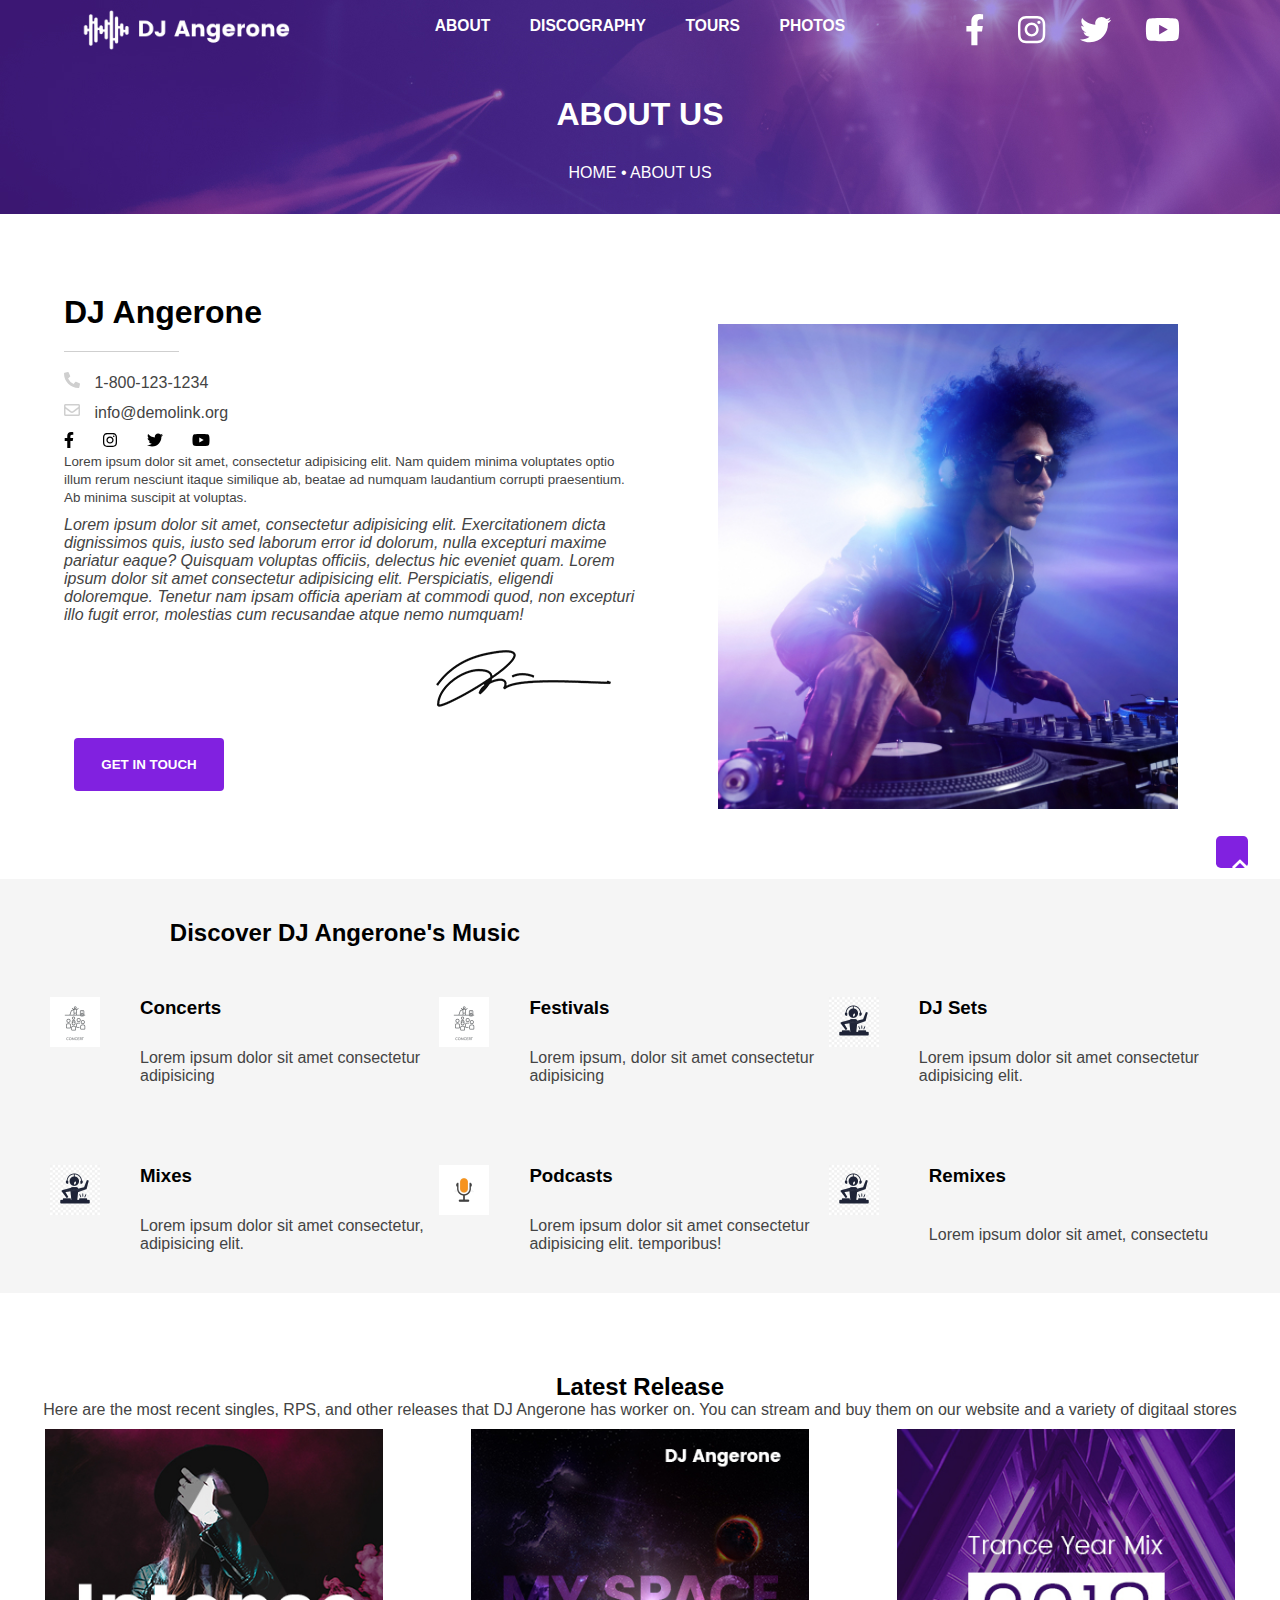
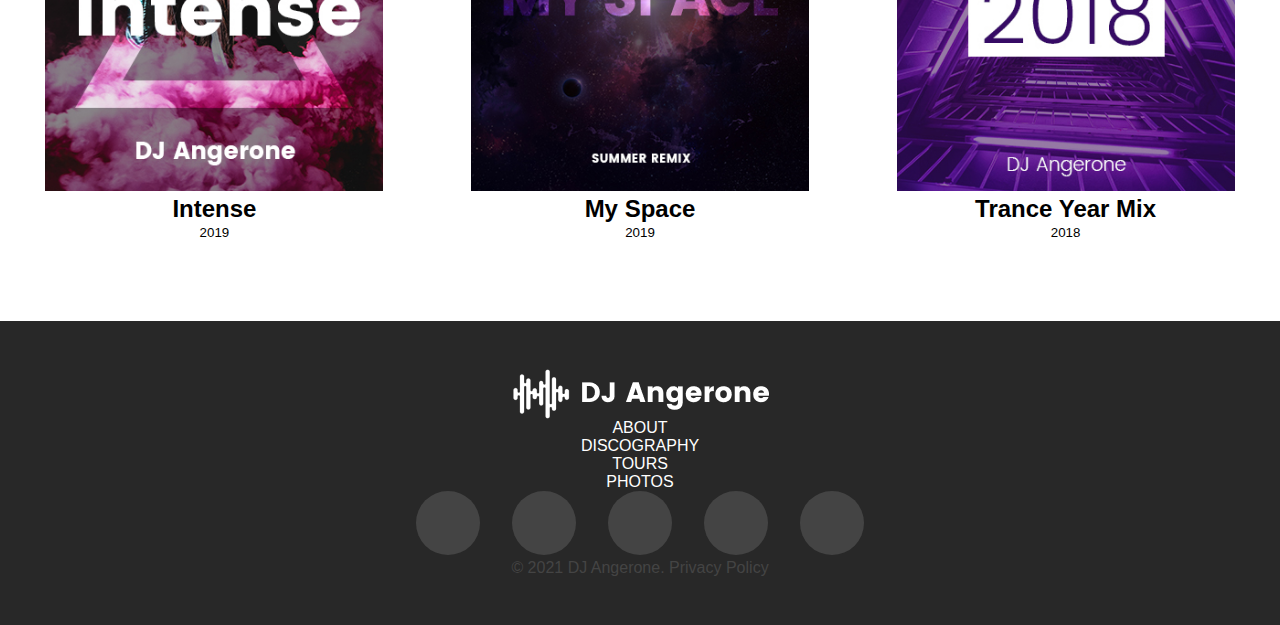
==== about.html @ 10277508 "Fixed positioning, removed comented codes, added Lorem" ====
<!DOCTYPE html>
<html lang="en">
<head>
    <meta charset="UTF-8">
    <meta http-equiv="X-UA-Compatible" content="IE=edge">
    <meta name="viewport" content="width=device-width, initial-scale=1.0">
    <link rel="stylesheet" href="style.css">
    <title>About Angerone</title>
</head>
<body>
    <header>
        <section class="header__menu">
            <nav class="header-nav" id="header-pages-wrap">
                <!-- Drawing of the menu button -->
                <a href="#header-pages-wrap" class="header__a--menu" id="header__a--pages-menu">
                    <svg version="1.1" xmlns="http://www.w3.org/2000/svg" xmlns:xlink="http://www.w3.org/1999/xlink" x="0px" y="0px" width="34px" height="27px" viewBox="0 0 34 27" enable-background="new 0 0 34 27" xml:space="preserve">
                    <rect fill="#FFFFFF" width="34" height="4"/>
                    <rect y="11" fill="#FFFFFF" width="34" height="4"/>
                    <rect y="23" fill="#FFFFFF" width="34" height="4"/>
                    </svg>
                </a>
                <!-- Close button -->
                <a href="#" class="header__a--menu" id="header__a--pages-close">×</a>

                <!-- Menu content -->
                <ul id="header__ul--pages">
                    <li>
                        <a href="./about.html">About</a>
                    </li>
                    <li>
                        <a href="#">Discography</a>
                    </li>
                    <li>
                        <a href="./tour-schedule.html">Tours</a>
                    </li>
                    <li>
                        <a href="./gallery.html">Photos</a>
                    </li>
                </ul>
            </nav>
            <a id="header-logo" href="./index.html"><img src="./images/logo.png" alt="Angerone Logo"></a>

            <section class="header-nav" id="header-social-wrap">
                <!-- Drawing of the menu button -->
                <a href="#header-social-wrap" class="header__a--menu" id="header__a--social-menu">
                    <svg aria-hidden="true" focusable="false" data-prefix="fas" data-icon="ellipsis-v" role="img" xmlns="http://www.w3.org/2000/svg" viewBox="0 0 192 512" class="header__sub-menu__logo-svg "><path fill="currentColor" d="M96 184c39.8 0 72 32.2 72 72s-32.2 72-72 72-72-32.2-72-72 32.2-72 72-72zM24 80c0 39.8 32.2 72 72 72s72-32.2 72-72S135.8 8 96 8 24 40.2 24 80zm0 352c0 39.8 32.2 72 72 72s72-32.2 72-72-32.2-72-72-72-72 32.2-72 72z" class=""></path></svg>
                </a>
                <!-- Close button -->
                <a href="#" class="header__a--menu" id="header__a--social-close">×</a>

                <ul id="header__ul--social">
                    <li>
                        <a target="_blank" href="https://www.facebook.com/"><svg aria-hidden="true" focusable="false" data-prefix="fab" data-icon="facebook-f" role="img" xmlns="http://www.w3.org/2000/svg" viewBox="0 0 320 512" class="header__sub-menu__logo-svg"><path fill="currentColor" d="M279.14 288l14.22-92.66h-88.91v-60.13c0-25.35 12.42-50.06 52.24-50.06h40.42V6.26S260.43 0 225.36 0c-73.22 0-121.08 44.38-121.08 124.72v70.62H22.89V288h81.39v224h100.17V288z"></path></svg></a>
                    </li>
                    <li>
                        <a target="_blank" href="https://www.instagram.com/"><svg aria-hidden="true" focusable="false" data-prefix="fab" data-icon="instagram" role="img" xmlns="http://www.w3.org/2000/svg" viewBox="0 0 448 512" class="header__sub-menu__logo-svg"><path fill="currentColor" d="M224.1 141c-63.6 0-114.9 51.3-114.9 114.9s51.3 114.9 114.9 114.9S339 319.5 339 255.9 287.7 141 224.1 141zm0 189.6c-41.1 0-74.7-33.5-74.7-74.7s33.5-74.7 74.7-74.7 74.7 33.5 74.7 74.7-33.6 74.7-74.7 74.7zm146.4-194.3c0 14.9-12 26.8-26.8 26.8-14.9 0-26.8-12-26.8-26.8s12-26.8 26.8-26.8 26.8 12 26.8 26.8zm76.1 27.2c-1.7-35.9-9.9-67.7-36.2-93.9-26.2-26.2-58-34.4-93.9-36.2-37-2.1-147.9-2.1-184.9 0-35.8 1.7-67.6 9.9-93.9 36.1s-34.4 58-36.2 93.9c-2.1 37-2.1 147.9 0 184.9 1.7 35.9 9.9 67.7 36.2 93.9s58 34.4 93.9 36.2c37 2.1 147.9 2.1 184.9 0 35.9-1.7 67.7-9.9 93.9-36.2 26.2-26.2 34.4-58 36.2-93.9 2.1-37 2.1-147.8 0-184.8zM398.8 388c-7.8 19.6-22.9 34.7-42.6 42.6-29.5 11.7-99.5 9-132.1 9s-102.7 2.6-132.1-9c-19.6-7.8-34.7-22.9-42.6-42.6-11.7-29.5-9-99.5-9-132.1s-2.6-102.7 9-132.1c7.8-19.6 22.9-34.7 42.6-42.6 29.5-11.7 99.5-9 132.1-9s102.7-2.6 132.1 9c19.6 7.8 34.7 22.9 42.6 42.6 11.7 29.5 9 99.5 9 132.1s2.7 102.7-9 132.1z"></path></svg></a>
                    </li>
                    <li>
                        <a target="_blank" href="https://twitter.com/"><svg aria-hidden="true" focusable="false" data-prefix="fab" data-icon="twitter" role="img" xmlns="http://www.w3.org/2000/svg" viewBox="0 0 512 512" class="header__sub-menu__logo-svg"><path fill="currentColor" d="M459.37 151.716c.325 4.548.325 9.097.325 13.645 0 138.72-105.583 298.558-298.558 298.558-59.452 0-114.68-17.219-161.137-47.106 8.447.974 16.568 1.299 25.34 1.299 49.055 0 94.213-16.568 130.274-44.832-46.132-.975-84.792-31.188-98.112-72.772 6.498.974 12.995 1.624 19.818 1.624 9.421 0 18.843-1.3 27.614-3.573-48.081-9.747-84.143-51.98-84.143-102.985v-1.299c13.969 7.797 30.214 12.67 47.431 13.319-28.264-18.843-46.781-51.005-46.781-87.391 0-19.492 5.197-37.36 14.294-52.954 51.655 63.675 129.3 105.258 216.365 109.807-1.624-7.797-2.599-15.918-2.599-24.04 0-57.828 46.782-104.934 104.934-104.934 30.213 0 57.502 12.67 76.67 33.137 23.715-4.548 46.456-13.32 66.599-25.34-7.798 24.366-24.366 44.833-46.132 57.827 21.117-2.273 41.584-8.122 60.426-16.243-14.292 20.791-32.161 39.308-52.628 54.253z"></path></svg></a>
                    </li>
                    <li>
                        <a target="_blank" href="https://www.youtube.com/"><svg aria-hidden="true" focusable="false" data-prefix="fab" data-icon="youtube" role="img" xmlns="http://www.w3.org/2000/svg" viewBox="0 0 576 512" class="header__sub-menu__logo-svg"><path fill="currentColor" d="M549.655 124.083c-6.281-23.65-24.787-42.276-48.284-48.597C458.781 64 288 64 288 64S117.22 64 74.629 75.486c-23.497 6.322-42.003 24.947-48.284 48.597-11.412 42.867-11.412 132.305-11.412 132.305s0 89.438 11.412 132.305c6.281 23.65 24.787 41.5 48.284 47.821C117.22 448 288 448 288 448s170.78 0 213.371-11.486c23.497-6.321 42.003-24.171 48.284-47.821 11.412-42.867 11.412-132.305 11.412-132.305s0-89.438-11.412-132.305zm-317.51 213.508V175.185l142.739 81.205-142.739 81.201z"></path></svg></a>
                    </li>
                </ul>
            </section>
        </section>
        <section class="header__title">
            <h1>About us</h1>
            <p>Home • About us</p>
        </section>
    </header>
    <main class="about about--style">
        <section class="about__section about__section--links">
            <article class="about__article">
                <div class="about-links-left">
                    <h1>DJ Angerone</h1>
                    <hr class="about__hr">
                    <p class="about__p">
                        <svg aria-hidden="true" focusable="false" data-prefix="fas" data-icon="phone-alt" role="img" xmlns="http://www.w3.org/2000/svg" viewBox="0 0 512 512" class="about__svg--logo about__svg--logo--grey svg-inline--fa fa-phone-alt fa-w-16 fa-7x"><path fill="currentColor" d="M497.39 361.8l-112-48a24 24 0 0 0-28 6.9l-49.6 60.6A370.66 370.66 0 0 1 130.6 204.11l60.6-49.6a23.94 23.94 0 0 0 6.9-28l-48-112A24.16 24.16 0 0 0 122.6.61l-104 24A24 24 0 0 0 0 48c0 256.5 207.9 464 464 464a24 24 0 0 0 23.4-18.6l24-104a24.29 24.29 0 0 0-14.01-27.6z" class=""></path>
                        </svg> 
                        1-800-123-1234</p>
                    <p class="about__p">
                        <svg aria-hidden="true" focusable="false" data-prefix="far" data-icon="envelope" role="img" xmlns="http://www.w3.org/2000/svg" viewBox="0 0 512 512" class="about__svg--logo about__svg--logo--grey svg-inline--fa fa-envelope fa-w-16 fa-7x"><path fill="currentColor" d="M464 64H48C21.49 64 0 85.49 0 112v288c0 26.51 21.49 48 48 48h416c26.51 0 48-21.49 48-48V112c0-26.51-21.49-48-48-48zm0 48v40.805c-22.422 18.259-58.168 46.651-134.587 106.49-16.841 13.247-50.201 45.072-73.413 44.701-23.208.375-56.579-31.459-73.413-44.701C106.18 199.465 70.425 171.067 48 152.805V112h416zM48 400V214.398c22.914 18.251 55.409 43.862 104.938 82.646 21.857 17.205 60.134 55.186 103.062 54.955 42.717.231 80.509-37.199 103.053-54.947 49.528-38.783 82.032-64.401 104.947-82.653V400H48z" class=""></path>
                        </svg>
                        info@demolink.org</p>
                    <a target="_blank" href="https://www.facebook.com/"><svg aria-hidden="true" focusable="false" data-prefix="fab" data-icon="facebook-f" role="img" xmlns="http://www.w3.org/2000/svg" viewBox="0 0 320 512" class="about__svg--logo about__svg--logo--black"><path fill="currentColor" d="M279.14 288l14.22-92.66h-88.91v-60.13c0-25.35 12.42-50.06 52.24-50.06h40.42V6.26S260.43 0 225.36 0c-73.22 0-121.08 44.38-121.08 124.72v70.62H22.89V288h81.39v224h100.17V288z"></path></svg></a>
                    <a target="_blank" href="https://www.instagram.com/"><svg aria-hidden="true" focusable="false" data-prefix="fab" data-icon="instagram" role="img" xmlns="http://www.w3.org/2000/svg" viewBox="0 0 448 512" class="about__svg--logo about__svg--logo--black"><path fill="currentColor" d="M224.1 141c-63.6 0-114.9 51.3-114.9 114.9s51.3 114.9 114.9 114.9S339 319.5 339 255.9 287.7 141 224.1 141zm0 189.6c-41.1 0-74.7-33.5-74.7-74.7s33.5-74.7 74.7-74.7 74.7 33.5 74.7 74.7-33.6 74.7-74.7 74.7zm146.4-194.3c0 14.9-12 26.8-26.8 26.8-14.9 0-26.8-12-26.8-26.8s12-26.8 26.8-26.8 26.8 12 26.8 26.8zm76.1 27.2c-1.7-35.9-9.9-67.7-36.2-93.9-26.2-26.2-58-34.4-93.9-36.2-37-2.1-147.9-2.1-184.9 0-35.8 1.7-67.6 9.9-93.9 36.1s-34.4 58-36.2 93.9c-2.1 37-2.1 147.9 0 184.9 1.7 35.9 9.9 67.7 36.2 93.9s58 34.4 93.9 36.2c37 2.1 147.9 2.1 184.9 0 35.9-1.7 67.7-9.9 93.9-36.2 26.2-26.2 34.4-58 36.2-93.9 2.1-37 2.1-147.8 0-184.8zM398.8 388c-7.8 19.6-22.9 34.7-42.6 42.6-29.5 11.7-99.5 9-132.1 9s-102.7 2.6-132.1-9c-19.6-7.8-34.7-22.9-42.6-42.6-11.7-29.5-9-99.5-9-132.1s-2.6-102.7 9-132.1c7.8-19.6 22.9-34.7 42.6-42.6 29.5-11.7 99.5-9 132.1-9s102.7-2.6 132.1 9c19.6 7.8 34.7 22.9 42.6 42.6 11.7 29.5 9 99.5 9 132.1s2.7 102.7-9 132.1z"></path></svg></a>
                    <a target="_blank" href="https://twitter.com/"><svg aria-hidden="true" focusable="false" data-prefix="fab" data-icon="twitter" role="img" xmlns="http://www.w3.org/2000/svg" viewBox="0 0 512 512" class="about__svg--logo about__svg--logo--black"><path fill="currentColor" d="M459.37 151.716c.325 4.548.325 9.097.325 13.645 0 138.72-105.583 298.558-298.558 298.558-59.452 0-114.68-17.219-161.137-47.106 8.447.974 16.568 1.299 25.34 1.299 49.055 0 94.213-16.568 130.274-44.832-46.132-.975-84.792-31.188-98.112-72.772 6.498.974 12.995 1.624 19.818 1.624 9.421 0 18.843-1.3 27.614-3.573-48.081-9.747-84.143-51.98-84.143-102.985v-1.299c13.969 7.797 30.214 12.67 47.431 13.319-28.264-18.843-46.781-51.005-46.781-87.391 0-19.492 5.197-37.36 14.294-52.954 51.655 63.675 129.3 105.258 216.365 109.807-1.624-7.797-2.599-15.918-2.599-24.04 0-57.828 46.782-104.934 104.934-104.934 30.213 0 57.502 12.67 76.67 33.137 23.715-4.548 46.456-13.32 66.599-25.34-7.798 24.366-24.366 44.833-46.132 57.827 21.117-2.273 41.584-8.122 60.426-16.243-14.292 20.791-32.161 39.308-52.628 54.253z"></path></svg></a>
                    <a target="_blank" href="https://www.youtube.com/"><svg aria-hidden="true" focusable="false" data-prefix="fab" data-icon="youtube" role="img" xmlns="http://www.w3.org/2000/svg" viewBox="0 0 576 512" class="about__svg--logo about__svg--logo--black"><path fill="currentColor" d="M549.655 124.083c-6.281-23.65-24.787-42.276-48.284-48.597C458.781 64 288 64 288 64S117.22 64 74.629 75.486c-23.497 6.322-42.003 24.947-48.284 48.597-11.412 42.867-11.412 132.305-11.412 132.305s0 89.438 11.412 132.305c6.281 23.65 24.787 41.5 48.284 47.821C117.22 448 288 448 288 448s170.78 0 213.371-11.486c23.497-6.321 42.003-24.171 48.284-47.821 11.412-42.867 11.412-132.305 11.412-132.305s0-89.438-11.412-132.305zm-317.51 213.508V175.185l142.739 81.205-142.739 81.201z"></path></svg></a>
                    <br>
                    <p class="about__p"><small>Lorem ipsum dolor sit amet, consectetur adipisicing elit. Nam quidem minima voluptates optio illum rerum nesciunt itaque similique ab, beatae ad numquam laudantium corrupti praesentium. Ab minima suscipit at voluptas.</small></p>
                    
                    <p class="about__p"><i>Lorem ipsum dolor sit amet, consectetur adipisicing elit. Exercitationem dicta dignissimos quis, iusto sed laborum error id dolorum, nulla excepturi maxime pariatur eaque? Quisquam voluptas officiis, delectus hic eveniet quam. Lorem ipsum dolor sit amet consectetur adipisicing elit. Perspiciatis, eligendi doloremque. Tenetur nam ipsam officia aperiam at commodi quod, non excepturi illo fugit error, molestias cum recusandae atque nemo numquam!</i></p>
                    <img id="about-img-signature" src="./images/about-us-signature.png" alt="Signature">
                    <br>
                    <button class="about__button--contact">Get in touch</button>
                </div>
                <img id="about-img-angerone" src="./images/about-us-dj-img.jpg" alt="DJ Angerone">                
            </article>    
        </section>
        <section class="about__section about__section--music">
            <article class="about__article">
                <h1 class="about__h1">Discover DJ Angerone's Music</h1>
            </article>
            <article class="about__article about__article--music">
                <img class="about__img--music" src="./images/icone-concert.jpg" alt="">
                <h3>Concerts</h3>
                <p class="about__p">Lorem ipsum dolor sit amet consectetur adipisicing</p>
            </article>
            <article class="about__article about__article--music">
                <img class="about__img--music" src="./images/icone-concert.jpg" alt="">
                <h3>Festivals</h3>
                <p class="about__p">Lorem ipsum, dolor sit amet consectetur adipisicing</p>
            </article>
            <article class="about__article about__article--music">
                <img class="about__img--music" src="./images/icone-dj.jpg" alt="">
                <h3>DJ Sets</h3>
                <p class="about__p">Lorem ipsum dolor sit amet consectetur adipisicing elit. </p>
            </article>
            <article class="about__article about__article--music">
                <img class="about__img--music" src="./images/icone-dj.jpg" alt="">
                <h3>Mixes</h3>
                <p class="about__p">Lorem ipsum dolor sit amet consectetur, adipisicing elit. </p>
            </article>
            <article class="about__article about__article--music">
                <img class="about__img--music" src="./images/icone-podcast.jpg" alt="">
                <h3>Podcasts</h3>
                <p class="about__p">Lorem ipsum dolor sit amet consectetur adipisicing elit. temporibus!</p>
            </article>
            <article class="about__article about__article--music">
                <img class="about__img--music" src="./images/icone-dj.jpg" alt="">
                <h3>Remixes</h3>
                <p class="about__p">Lorem ipsum dolor sit amet, consectetu</p>
            </article>
        </section>
        <section class="about__section about__section--latest">
            <h1 class="about__h1 about__h1--latest">Latest Release</h1>
            <p class="about__p about__p--latest">
                Here are the most recent singles, RPS, and other releases that DJ Angerone has worker on.
                You can stream and buy them on our website and a variety of digitaal stores
            </p>
            <articles class="about__article--latest">
                <figure>
                    <img src="./images/dicography-album-cover-1.jpg" alt="">
                    <figcaption>
                        <h2>Intense</h2>
                        <small>2019</small>
                    </figcaption>
                </figure>
            </articles>
            <articles class="about__article--latest">
                <figure>
                    <img src="./images/dicography-album-cover-2.jpg" alt="">
                    <figcaption>
                        <h2>My Space</h2>
                        <small>2019</small>
                    </figcaption>
                </figure>
            </articles>
            <articles class="about__article--latest">
                <figure>
                    <img src="./images/dicography-album-cover-3.jpg" alt="">
                    <figcaption>
                        <h2>Trance Year Mix</h2>
                        <small>2018</small>
                    </figcaption>
                </figure>
            </articles>
        </section>
    </main>
    <footer>

        <!-- WEBSITE LOGO -->

        <img src="./images/logo.png" alt="Angerone Logo">

        <!-- PAGES LINKS         -->

        <nav>
            <ul class="linkpage">
                <li><a href="#">ABOUT</a></li>
                <li><a href="#">DISCOGRAPHY</a></li>
                <li><a href="#">TOURS</a></li>
                <li><a href="#">PHOTOS</a></li>
            </ul>
        </nav>

        <!-- SOCIAL MEDIAS LINKS         -->

        <ul class="linksocial">
            <li>
                <a target="_blank" href="https://www.facebook.com/"><svg aria-hidden="true" focusable="false" data-prefix="fab" data-icon="facebook-f" role="img" xmlns="http://www.w3.org/2000/svg" viewBox="0 0 320 512" class="socialfooter"><path fill="currentColor" d="M279.14 288l14.22-92.66h-88.91v-60.13c0-25.35 12.42-50.06 52.24-50.06h40.42V6.26S260.43 0 225.36 0c-73.22 0-121.08 44.38-121.08 124.72v70.62H22.89V288h81.39v224h100.17V288z" class=""></path></svg></a>
            </li>
            <li>
                <a target="_blank" href="https://www.instagram.com/"><svg aria-hidden="true" focusable="false" data-prefix="fab" data-icon="instagram" role="img" xmlns="http://www.w3.org/2000/svg" viewBox="0 0 448 512" class="socialfooter"><path fill="currentColor" d="M224.1 141c-63.6 0-114.9 51.3-114.9 114.9s51.3 114.9 114.9 114.9S339 319.5 339 255.9 287.7 141 224.1 141zm0 189.6c-41.1 0-74.7-33.5-74.7-74.7s33.5-74.7 74.7-74.7 74.7 33.5 74.7 74.7-33.6 74.7-74.7 74.7zm146.4-194.3c0 14.9-12 26.8-26.8 26.8-14.9 0-26.8-12-26.8-26.8s12-26.8 26.8-26.8 26.8 12 26.8 26.8zm76.1 27.2c-1.7-35.9-9.9-67.7-36.2-93.9-26.2-26.2-58-34.4-93.9-36.2-37-2.1-147.9-2.1-184.9 0-35.8 1.7-67.6 9.9-93.9 36.1s-34.4 58-36.2 93.9c-2.1 37-2.1 147.9 0 184.9 1.7 35.9 9.9 67.7 36.2 93.9s58 34.4 93.9 36.2c37 2.1 147.9 2.1 184.9 0 35.9-1.7 67.7-9.9 93.9-36.2 26.2-26.2 34.4-58 36.2-93.9 2.1-37 2.1-147.8 0-184.8zM398.8 388c-7.8 19.6-22.9 34.7-42.6 42.6-29.5 11.7-99.5 9-132.1 9s-102.7 2.6-132.1-9c-19.6-7.8-34.7-22.9-42.6-42.6-11.7-29.5-9-99.5-9-132.1s-2.6-102.7 9-132.1c7.8-19.6 22.9-34.7 42.6-42.6 29.5-11.7 99.5-9 132.1-9s102.7-2.6 132.1 9c19.6 7.8 34.7 22.9 42.6 42.6 11.7 29.5 9 99.5 9 132.1s2.7 102.7-9 132.1z" class=""></path></svg></a>
            </li>
            <li>
                <a target="_blank" href="https://twitter.com/"><svg aria-hidden="true" focusable="false" data-prefix="fab" data-icon="twitter" role="img" xmlns="http://www.w3.org/2000/svg" viewBox="0 0 512 512" class="socialfooter"><path fill="currentColor" d="M459.37 151.716c.325 4.548.325 9.097.325 13.645 0 138.72-105.583 298.558-298.558 298.558-59.452 0-114.68-17.219-161.137-47.106 8.447.974 16.568 1.299 25.34 1.299 49.055 0 94.213-16.568 130.274-44.832-46.132-.975-84.792-31.188-98.112-72.772 6.498.974 12.995 1.624 19.818 1.624 9.421 0 18.843-1.3 27.614-3.573-48.081-9.747-84.143-51.98-84.143-102.985v-1.299c13.969 7.797 30.214 12.67 47.431 13.319-28.264-18.843-46.781-51.005-46.781-87.391 0-19.492 5.197-37.36 14.294-52.954 51.655 63.675 129.3 105.258 216.365 109.807-1.624-7.797-2.599-15.918-2.599-24.04 0-57.828 46.782-104.934 104.934-104.934 30.213 0 57.502 12.67 76.67 33.137 23.715-4.548 46.456-13.32 66.599-25.34-7.798 24.366-24.366 44.833-46.132 57.827 21.117-2.273 41.584-8.122 60.426-16.243-14.292 20.791-32.161 39.308-52.628 54.253z" class=""></path></svg></a>
            </li>
            <li>
                <a target="_blank" href="https://www.youtube.com/"><svg aria-hidden="true" focusable="false" data-prefix="fab" data-icon="youtube" role="img" xmlns="http://www.w3.org/2000/svg" viewBox="0 0 576 512" class="socialfooter"><path fill="currentColor" d="M549.655 124.083c-6.281-23.65-24.787-42.276-48.284-48.597C458.781 64 288 64 288 64S117.22 64 74.629 75.486c-23.497 6.322-42.003 24.947-48.284 48.597-11.412 42.867-11.412 132.305-11.412 132.305s0 89.438 11.412 132.305c6.281 23.65 24.787 41.5 48.284 47.821C117.22 448 288 448 288 448s170.78 0 213.371-11.486c23.497-6.321 42.003-24.171 48.284-47.821 11.412-42.867 11.412-132.305 11.412-132.305s0-89.438-11.412-132.305zm-317.51 213.508V175.185l142.739 81.205-142.739 81.201z" class=""></path></svg></a>
            </li>
            <li>
                <a target="_blank" href="https://www.pinterest.com/"><svg aria-hidden="true" focusable="false" data-prefix="fab" data-icon="pinterest-p" role="img" xmlns="http://www.w3.org/2000/svg" viewBox="0 0 384 512" class="socialfooter"><path fill="currentColor" d="M204 6.5C101.4 6.5 0 74.9 0 185.6 0 256 39.6 296 63.6 296c9.9 0 15.6-27.6 15.6-35.4 0-9.3-23.7-29.1-23.7-67.8 0-80.4 61.2-137.4 140.4-137.4 68.1 0 118.5 38.7 118.5 109.8 0 53.1-21.3 152.7-90.3 152.7-24.9 0-46.2-18-46.2-43.8 0-37.8 26.4-74.4 26.4-113.4 0-66.2-93.9-54.2-93.9 25.8 0 16.8 2.1 35.4 9.6 50.7-13.8 59.4-42 147.9-42 209.1 0 18.9 2.7 37.5 4.5 56.4 3.4 3.8 1.7 3.4 6.9 1.5 50.4-69 48.6-82.5 71.4-172.8 12.3 23.4 44.1 36 69.3 36 106.2 0 153.9-103.5 153.9-196.8C384 71.3 298.2 6.5 204 6.5z" class=""></path></svg></a>
            </li>
        </ul>

        <!-- COPYRIGHT     -->

        <p>© 2021 DJ Angerone. Privacy Policy</p>

        <!-- BUTTON BACK-TO-TOP     -->

        <a href="#top" class="topbutton"><svg aria-hidden="true" focusable="false" data-prefix="fas" data-icon="chevron-up" role="img" xmlns="http://www.w3.org/2000/svg" viewBox="0 0 448 512" class="uparrow"><path fill="currentColor" d="M240.971 130.524l194.343 194.343c9.373 9.373 9.373 24.569 0 33.941l-22.667 22.667c-9.357 9.357-24.522 9.375-33.901.04L224 227.495 69.255 381.516c-9.379 9.335-24.544 9.317-33.901-.04l-22.667-22.667c-9.373-9.373-9.373-24.569 0-33.941L207.03 130.525c9.372-9.373 24.568-9.373 33.941-.001z" class=""></path></svg></a>

    </footer>
</body>
</html>
---- style.css ----
/* START - CSS common to the whole website */
/* ******************************* */

* {
    margin: 0;
    padding: 0;
    box-sizing:border-box;
}

body {
    font-family: 'Poppins', sans-serif;
}

main {
    display:flex;
    flex-direction:column;
    align-items:center;
}

section {
    width:100%;
}

.heading--grey {
    color: #282828;
}

.heading--white {
    color:white;
}

h1 {
    /* font-size: TO BE CHOSEN FROM POPPINS STYLES */
    /* font-family: TO BE CHOSEN FROM POPPINS STYLES */
}

h2 {
    /* font-size: TO BE CHOSEN FROM POPPINS STYLES */
    /* font-family: TO BE CHOSEN FROM POPPINS STYLES */
}
h3 {
    /* font-size: TO BE CHOSEN FROM POPPINS STYLES */
    /* font-family: TO BE CHOSEN FROM POPPINS STYLES */
}

p {
 color: #444444;
}

/* Buttons */
.button {
    font-weight:bold;
}

.button--purple {
    background-color: #8121e0;
    color:white;
    border:#8121e0 1px solid;
}

.button--white {
    background-color: white;
    color:black;
    border: black 1px solid;
}


/* ******************************* */
/* END - CSS common to the whole website */

/* Header style */
/* ************ */
/* NB : mobile first */
/* Image for all pages except index that have its dedicaced css file */
header {
    background-image: url("./images/banner-img.jpg");
    text-transform: uppercase;
}

header li {
    list-style: none;
}

header a, 
header h1,
header h2,
header h3,
header p {
    color: white;
}

header a {
    text-decoration: none;
}

/* .header__ stand for elements depending of header in this case, even if header is a tag instead of a class */
/* __menu is hamburger menu for mobile screen */
.header__menu {
    padding-left: 20px;
    padding-right: 20px;
    padding-top: 10px;
    padding-bottom: 10px;
    background-color: black;
    color: white;
    /* Positionings content with flex */
    display: flex;
    flex-direction: row;
    /* Allow elements to wrap, pushing logo and links menu to bottom of openned pages menu */
    flex-wrap: wrap;
}

/* Effects on all elements directly children of the class */
.header__menu>* {
    font-size: larger;
    font-weight: bolder;
}

/* Refer to hn and p showing as head of the pages, not litteral hn headings */
.header__title {
    height: 150px;
    text-align: center;
    /* Alignment */
    display: flex;
    flex-direction: column;
    justify-content: space-evenly;
}

/* Second hamburger menu */
.header__social-menu {
    /* Remove apparent background and border */
    background-color: transparent;
    border: none;
    /* Center vertically */
    align-self: center;
    /* margin-left auto will push this flexed element fully to the right */
    margin-left: auto;
    width: auto;
}

.header__sub-menu__logo-svg {
    /* svg size */    
    width: auto;
    height: 2em;
}

/* Angerone's logo */
#header-logo {
    display: inline-block;
}

#header-logo>img {
    max-height: 40px;
    /*min-width: 40px; */
    text-align: center;
    margin-right: 20px;
}


#header__a--pages-menu>img,
#header__a--social-menu>svg {
    max-height: 30px;
}

#header-logo, 
#header-pages-wrap,
#header-social-wrap {
    width: auto;
    /* Center vertically */
    align-self: center;  
}

/* Hamburger menu */
/* Source : https://codepen.io/benoitwimart/pen/ORPmrg/ */
    
/* ul with links */
#header__ul--pages, #header__ul--social {    
    /* Flex */
    display: flex;
    justify-content: space-evenly;
}

/* Shown and effective when screen is 1024px or below */
@media only screen and (max-width: 1024px) {
    #header__ul--pages {
        font-size: small;
    }

    #header-social-wrap {
        font-size: x-large;
    }


    /* Change #wrap bloc size and display when menu is not clicked*/
    #header-pages-wrap:not(:target)  {
        /*transform: translate3d(-335px, 0, 0);*/
        width: 50px; /* Restrict size so other elements come next to it */
        display: inline-block;
    }

    #header-social-wrap:not(:target) {
        margin-left: auto;
    }
    
    /* This bloc make content disapear when menu unclicked*/
    #header-pages-wrap:not(:target) #header__ul--pages,
    #header-social-wrap:not(:target) #header__ul--social {
        display: none;
    }

    /* Display pages menu when menu clicked */
    #header-pages-wrap:target {
        width: 100%;
        margin-top: 40px;
        /* Flex positioning content */
        display: flex;
        justify-content: space-around;
    }

    /* When clicked, lists take all width */
    #header-pages-wrap:target>#header__ul--pages {
        width: 100%;
    }
    /* Display links menu when clicked */
    #header-social-wrap:target {
        width: 100%;
        margin-top: 40px; 
        /* Flex positioning content */
        display: flex;
        justify-content: space-around;
    }
    
    #header-social-wrap:target>#header__ul--social {
        width: 100%;
    }
    
    /* Styling buttons */
    /* 
    #header__a--pages-menu,
    #header__a--pages-close,
    #header__a--social-menu,
    #header__a--social-close 
    */ 
    .header__a--menu {
        /* Flex */
        display: flex;
        flex-direction: column;
        justify-content: start;
    }
    
    /* Buttons display conditions */
    #header-pages-wrap:target #header__a--pages-menu,
    #header-social-wrap:target #header__a--social-menu,
    #header-pages-wrap:not(:target) #header__a--pages-close,
    #header-social-wrap:not(:target) #header__a--social-close {
        display: none;
    }
    
    #header-pages-wrap:target #header__a--pages-menu 
    #header-social-wrap:target #header__a--social-menu {
        display: none;
    }
}


/* Responsive header */
/* Desktop screen and above */
@media only screen and (min-width: 1025px) {
    .header__menu {
        font-size: small;
        justify-content: space-evenly;   
        flex-wrap: nowrap;  
        background-color: transparent;   
    }

    .header-nav {
        display: flex;
        width: auto;
    }

    /* Hidding hamburger's buttons */
    .header-nav, #header__a--social-menu {
       visibility: hidden;
    }

    /* Showing hamburger's menus as normal menus */
    #header__ul--pages, 
    #header__ul--social {
        visibility: visible;
        justify-content: space-around;
        width: auto;
    }


    #header__ul--pages {
        min-width: 450px;
    }

    #header__ul--social {
        min-width: 250px;
    }

    #header-logo {
        /* Changing order to get logo first */
        order: -1;
    } 

    /* #header__ul--pages {
        display: inline;
    } */
}

/* FOOTER */

footer {
    background-color: #282828;
    padding: 3em;
    justify-content: center;
    align-items: center;
    margin: 0;
    display: flex;
    flex-direction: column;
}


/* LINK TO THE PAGES */

a {
    color: white;
    text-decoration: none;
}

.linkpage {
    display: flex;
    flex-direction: column;
    align-items: center;
    list-style-type: none;
    align-content: space-between;
    /* margin: 2em; */
}


/* LINK TO SOCIAL MEDIAS */

.linksocial {
    list-style-type: none;
    display: flex;
    align-items: center;
}

.socialfooter {
    width: 1.5em;
    height: 1.5em;
    color: white;
    border-radius: 50%;
    background: #444444;
    padding: 2em;
    margin: 0 1em;
}


/* BACK-TO-TOP BUTTON */

.topbutton {
    border-radius: 15%;
    background: #8121e0;
    width: 1.5em;
    height: 1.5em;
    padding: 1em;
    /* margin: 0 auto; */
    text-align: center;
    line-height: 2em;
    position: fixed;
    bottom: 2em;
    right: 2em;
}

.uparrow {
    width: 1em;
}

html {
    scroll-behavior: smooth;
}


/* COPYRIGHT */

p {
    color: #444444;
}

/* Page about */
/* ********** */

/* Main container */
.about {
    background-color: white;
    width: 100%;
    padding-top: 40px;
    padding-bottom: 40px;
}

.about__p {
    margin-bottom: 10px;
    color: #444444;
}

.about__h1 {
    font-size: x-large;
    font-weight: bolder;
}

/* svg logos */
.about__svg--logo {
    height: 1em;
    width: auto;
    margin-right: 10px;
}

.about__svg--logo--black {
    color: black;
}

.about__svg--logo--grey {
    color: #cfcfcf;
}

.about__hr {
    border: none;
    border-top: 0.12em solid #cfcfcf;
    width: 20%;
    position: relative;
    margin: 20px;
    margin-left: 0;
}

/* Sections class */
.about__section {
    padding-top: 40px;
    margin-bottom: 40px;
    margin-left: auto;
    margin-right: auto;
}

.about__section--links {
    padding-left: 5%;
    padding-right: 5%;
}

.about__section--links a {
    margin-top: 10px;
    margin-right: 15px;
}

.about__section--music {
    background-color: #f5f5f5;
    text-align: center;
}

.about__section--music p {
    margin-left: 5%;
    margin-right: 5%;
}

.about__section--latest {
    text-align: center;
}

/* Articles */
.about__article {
    padding-right: 0;
    padding-left: 0;    
}

.about__article>* {
    margin-bottom: 10px;
}

.about__article--music {
    padding: 0;
    margin-top: 40px;
    margin-bottom: 40px;
}

/* button contact */
.about__button--contact {
    width: 150px;
    height: 4em;
    text-transform: uppercase;
    margin: 10px;
    border: none;
    border-radius: 4px;
    background-color: #8121e0;
    color: white;
    font-weight: bolder;
}

/* Images in music section */
.about__img--music {
    width: 50px;
    height: auto;
}

.about__article--latest img {
    width: 80%;
}

/* Responsive */
/* Tablet screen and below */
@media only screen and (min-width:1024px) {
    /* About links section */
    .about__article {
        display: grid;
        grid-template-columns: 50% 50%;
        grid-template-rows: auto;
        grid-template-areas: 
            "left img";
        column-gap: 20px;
        row-gap: 20px;
    }

    #about-links-left {
        grid-area: left;
    }

    #about-img-angerone {
        grid-area: img;
    }

    /* About music section */
    .about__section--music {
        display: flex;
        flex-wrap: wrap;
        padding-left: 50px;
        padding-right: 50px;
    }

    .about__article {
        /* Forcing article title taking a whole row */
        min-width: 100%;
    }

    .about__article--music {
        /* Positioning music articles by 3 columns, 2 rows */
        min-width: 33%;
        max-width: 33%;
        /* Content positioning */
        text-align: left;
        display: grid;
        grid-template-columns: auto auto;
        grid-template-rows: auto auto;
        grid-template-areas: 
            "img h3"
            "img p";
    }

    .about__article--music img {
        margin-right: 20px;
        grid-area: img;
    }

    .about__article--music h3 {
        grid-area: h3;
    }

    .about__article--music p {
        grid-area: p;
        margin: 0;
    }

    /* About latest section */
    .about__section--latest {
        display: flex;
        justify-content: space-evenly;
        flex-direction: row;
        flex-wrap: wrap;
    }

    .about__h1--latest, .about__p--latest {
        min-width: 80%;
    }

    .about__article--latest {
        display: inline-block;
    }

    .about__article--latest {
        width: 33%;
        height: auto;
    }

    .about__article--latest figure {
        height: 100%;
    }

    .about__article--latest img {
        width: 80%;
    }
}

/* Sections ids, unique elements */

/* Images */
/* img signature */
#about-img-signature {
    position: relative;
    left: 60%;
    margin: 10px;
}

/* Angerone's img */
#about-img-angerone {
    display: block;
    margin-top: 30px;
    margin-bottom: 30px;
    margin-left: auto;
    margin-right: auto;
    width: 80%;
    height: auto;
}

/* Page tour schedule */
/* **************** */

.tour__section {
    margin: 40px;
}

.tour__nav {
    background-color: black;
    height: 250px;
    display: flex;
    flex-direction: column;
    justify-content: space-evenly;
    border-radius: 15px 15px 0 0;
}

.tour__button--calendar {
    border:none;
    background-color: inherit;
    height: 3em;

    /* Text style */
    color: #444444;
    font-size: larger;
    font-weight: 1000;
    text-transform: uppercase;
}

.tour__button--calendar:hover {
    color: white;
    border-bottom: 4px solid #8121e0;
}

.tour__section--calendar {
    padding: 20px;
    display: grid;
    grid-template-columns: repeat(2, auto);
}

.tour__section--calendar a {
    color: black;
}

.tour__calendar__article *{
    margin: 10px;
}

.tour__calendar__article--row2 {
    grid-column: 2;
}


/* START HOMEPAGE STYLES */
/*************************/

/* MOBILE-FIRST DESIGNS (I.E. TABLET AND DESKTOP RESPONSIVENESS TO BE SPECIFIED FURTHER WITH @MEDIA QUERIES*/
.player {
    /* EXACT WIDTH AND PADDING TO BE MEASURED ON DESIGN SCREENSHOT */
    width:100%;
    padding:1em;
    display:flex;
    flex-direction: column;
    /* REMOVE BACKGROUND COLOR FOR FINAL VERSION !*/
    /*BACKGROUND COLOR SET TO RED WITH 50% TRANSPARENCY TO MAKE .player__heading and .player__song white texts visible in static position*/
    background-color: rgba(255, 0, 0, 0.5);
    position:relative;
    /* EXACT RELATIVE POSITION TO BE MEASURED ON DESIGN SCREENSHOT */
    bottom:5em;
}
.player__heading {
    color:white;
}
.player__song {
    color:rgba(255, 255, 255,0);

    -webkit-text-stroke: 0.5px white;
    /* workaround in case webkit won't work.
    text-shadow: -1px 0 white, 0 1px white, 1px 0 white, 0 -1px white;
    */
}

.countdown {
    /* EXACT WIDTH AND PADDING TO BE MEASURED ON DESIGN SCREENSHOT */
    width:90%;
    padding: 1.5em 1em;
    display:flex;
    flex-direction:column;
    align-items: center;
    justify-content: space-around;
    /* FIND BACKGROUND IMAGE AND INSERT URL
    background-image:url(images/)
    IN THE MEANTIME, BACKGROUND COLOR IS USED*/
    background-color:#282828;
    position:relative;
    /* EXACT RELATIVE POSITION TO BE MEASURED ON DESIGN SCREENSHOT */
    bottom:5em;
    border-radius:10px;
    text-align: center;
}

.countdown__timer {
    /* EXACT WIDTH AND PADDING TO BE MEASURED ON DESIGN SCREENSHOT */
    width:90%;
    padding:1em;
    display:grid;
    grid-template-columns: 1fr 1fr 1fr;
}

.countdown__button {
    /* EXACT WIDTH AND PADDING TO BE MEASURED ON DESIGN SCREENSHOT */
    width:100%;
    padding:2em;
    font-size:150%;
    border-radius:10px;
}

.countdown h1, .countdown p  {
    /* EXACT WIDTH AND PADDING TO BE MEASURED ON DESIGN SCREENSHOT */
    padding:0.5em;
    color:white;
}

.countdown h1 {
    font-size: 200%;
}

.homepage__articles {
    width:100%;
    display:flex;
    flex-direction: column;
    align-items:center;
    
}

.clearfix {
    overflow:auto;
}

.homeAbout {
    width:90%;
    display:flex;
    flex-direction:column;
    align-items:center;
}

.homeAbout__image {
    margin: 0 0 1em 0;
    border-radius:10px;
}


.homeDisco {
    width:100%;
    padding:5em;
    background-image:url(images/homepage-latest-releases-background.jpg);
    background-repeat: none;
    display:flex;
    flex-direction: column;
    align-items: center;
}

.homeDisco__description {
    width:100%;
    padding:2em;
    color:white;
    font-size:150%;
    text-align:center;
}

.homeDisco__button {
    /* EXACT WIDTH AND PADDING TO BE MEASURED ON DESIGN SCREENSHOT */
    width:100%;
    padding:2em;
    font-size:150%;
    border-radius:10px;
}

/* RESPONSIVENESS TO TABLET WIDTH (480px < Width) */
@media only screen and (min-width:481px) {

    .homeAbout {
        width:80%;
        display:flex;
        flex-direction: row;
    }

    .homeAbout__image {
        margin: 0 1em 1em 0;
    }
}

/* RESPONSIVENESS TO DESKTOP WIDTH (769px < Width) */
@media only screen and (min-width:769px) {
    .player {
    /* EXACT WIDTH TO BE MEASURED ON DESIGN SCREENSHOT */
        width:80%;
    }

    .countdown {
        padding:2em;
        width:80%;
        display:grid;
        grid-template-columns: 1fr 2fr 1fr;
        /* EXACT RELATIVE POSITION TO BE MEASURED ON DESIGN SCREENSHOT */
        bottom:5em;
    }

    .homeAbout {
        width:80%;
        display:flex;
        flex-direction: row;
    }

    .homeAbout__image {
        margin: 0 1em 1em 0;
    }

}

/* END HOMEPAGE STYLES */
/*************************/
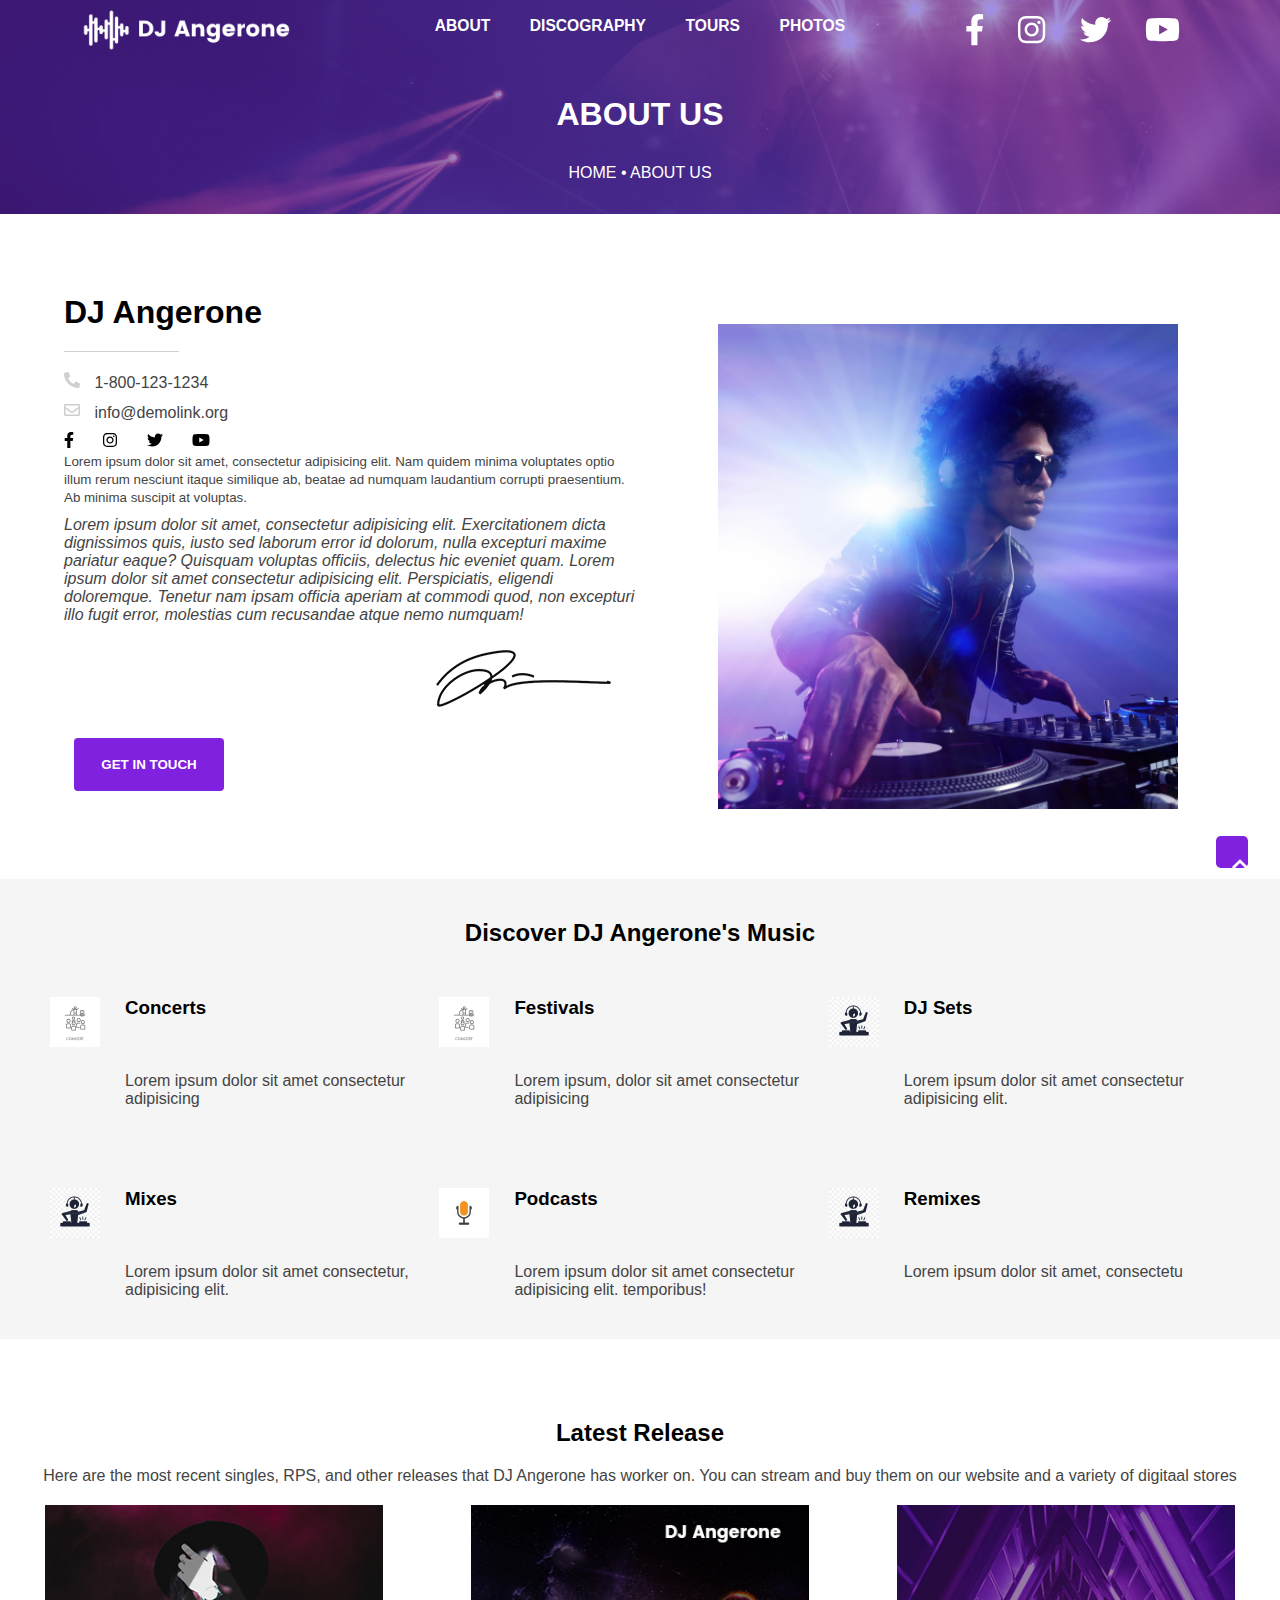
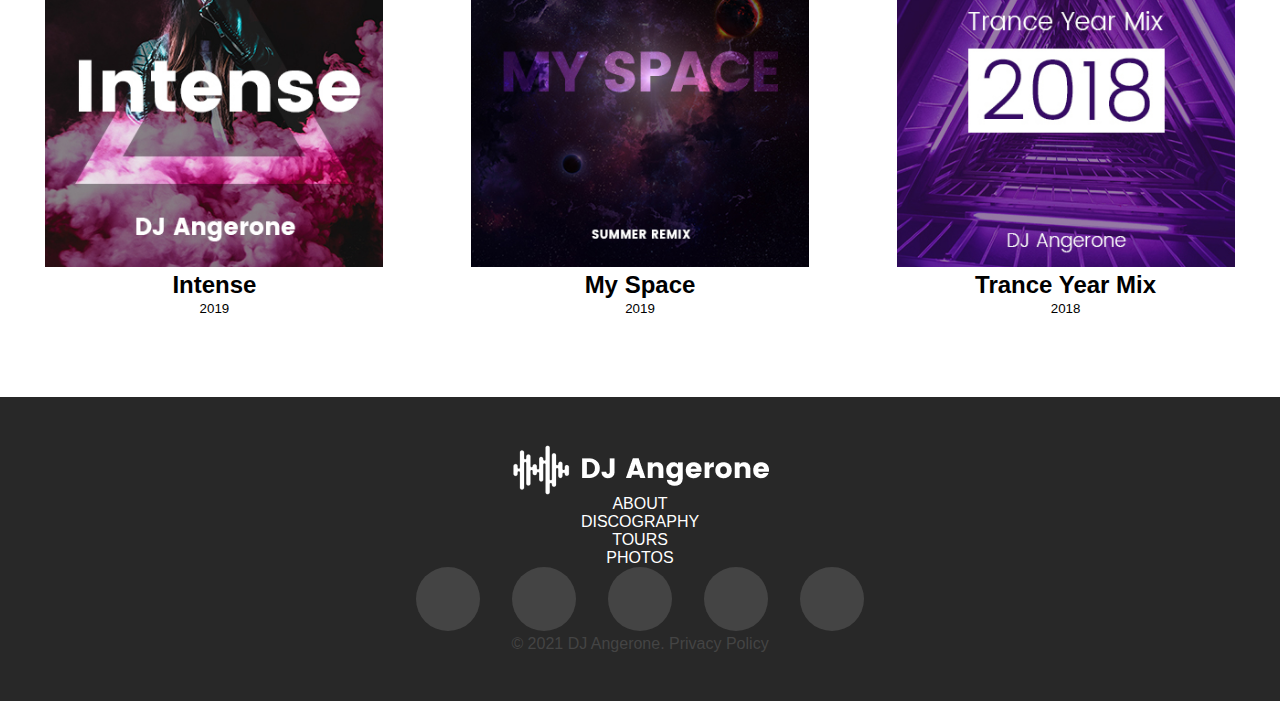
==== commit 0f3454e3: "Updated music section positioning, reorganised code" ====
--- a/about.html
+++ b/about.html
@@ -71,7 +71,7 @@
     </header>
     <main class="about about--style">
         <section class="about__section about__section--links">
-            <article class="about__article">
+            <article class="about__article about__article--links">
                 <div class="about-links-left">
                     <h1>DJ Angerone</h1>
                     <hr class="about__hr">
--- a/style.css
+++ b/style.css
@@ -505,99 +505,6 @@
     width: 80%;
 }
 
-/* Responsive */
-/* Tablet screen and below */
-@media only screen and (min-width:1024px) {
-    /* About links section */
-    .about__article {
-        display: grid;
-        grid-template-columns: 50% 50%;
-        grid-template-rows: auto;
-        grid-template-areas: 
-            "left img";
-        column-gap: 20px;
-        row-gap: 20px;
-    }
-
-    #about-links-left {
-        grid-area: left;
-    }
-
-    #about-img-angerone {
-        grid-area: img;
-    }
-
-    /* About music section */
-    .about__section--music {
-        display: flex;
-        flex-wrap: wrap;
-        padding-left: 50px;
-        padding-right: 50px;
-    }
-
-    .about__article {
-        /* Forcing article title taking a whole row */
-        min-width: 100%;
-    }
-
-    .about__article--music {
-        /* Positioning music articles by 3 columns, 2 rows */
-        min-width: 33%;
-        max-width: 33%;
-        /* Content positioning */
-        text-align: left;
-        display: grid;
-        grid-template-columns: auto auto;
-        grid-template-rows: auto auto;
-        grid-template-areas: 
-            "img h3"
-            "img p";
-    }
-
-    .about__article--music img {
-        margin-right: 20px;
-        grid-area: img;
-    }
-
-    .about__article--music h3 {
-        grid-area: h3;
-    }
-
-    .about__article--music p {
-        grid-area: p;
-        margin: 0;
-    }
-
-    /* About latest section */
-    .about__section--latest {
-        display: flex;
-        justify-content: space-evenly;
-        flex-direction: row;
-        flex-wrap: wrap;
-    }
-
-    .about__h1--latest, .about__p--latest {
-        min-width: 80%;
-    }
-
-    .about__article--latest {
-        display: inline-block;
-    }
-
-    .about__article--latest {
-        width: 33%;
-        height: auto;
-    }
-
-    .about__article--latest figure {
-        height: 100%;
-    }
-
-    .about__article--latest img {
-        width: 80%;
-    }
-}
-
 /* Sections ids, unique elements */
 
 /* Images */
@@ -617,6 +524,101 @@
     margin-right: auto;
     width: 80%;
     height: auto;
+}
+
+/* Responsive */
+/* Tablet screen and below */
+@media only screen and (min-width:1024px) {
+
+    #about-links-left {
+        grid-area: left;
+    }
+
+    #about-img-angerone {
+        grid-area: img;
+    }
+
+    /* About articles */
+    .about__article {
+        /* Forcing article title taking a whole row */
+        min-width: 100%;
+    }
+
+    .about__article--links {
+        display: grid;
+        grid-template-columns: 50% 50%;
+        grid-template-rows: auto;
+        grid-template-areas: 
+            "left img";
+        column-gap: 20px;
+        row-gap: 20px;
+    }
+
+    .about__article--music {
+        /* Positioning music articles by 3 columns, 2 rows */
+        min-width: 33%;
+        max-width: 33%;
+        /* Content positioning */
+        text-align: left;
+        display: grid;
+        grid-template-columns: 75px auto;
+        grid-template-rows: 75px auto;
+        grid-template-areas: 
+            "img h3"
+            "img p";
+    }
+
+    .about__article--music img {
+        margin-right: 20px;
+        grid-area: img;
+    }
+
+    /* About music section */
+    .about__section--music {
+        display: flex;
+        flex-wrap: wrap;
+        padding-left: 50px;
+        padding-right: 50px;
+    }
+
+    .about__article--music h3 {
+        grid-area: h3;
+    }
+
+    .about__article--music p {
+        grid-area: p;
+        margin: 0;
+    }
+
+    /* About latest section */
+    .about__section--latest {
+        display: flex;
+        justify-content: space-evenly;
+        flex-direction: row;
+        flex-wrap: wrap;
+    }
+
+    .about__h1--latest, .about__p--latest {
+        min-width: 80%;
+        margin-bottom: 20px;
+    }
+
+    .about__article--latest {
+        display: inline-block;
+    }
+
+    .about__article--latest {
+        width: 33%;
+        height: auto;
+    }
+
+    .about__article--latest figure {
+        height: 100%;
+    }
+
+    .about__article--latest img {
+        width: 80%;
+    }
 }
 
 /* Page tour schedule */
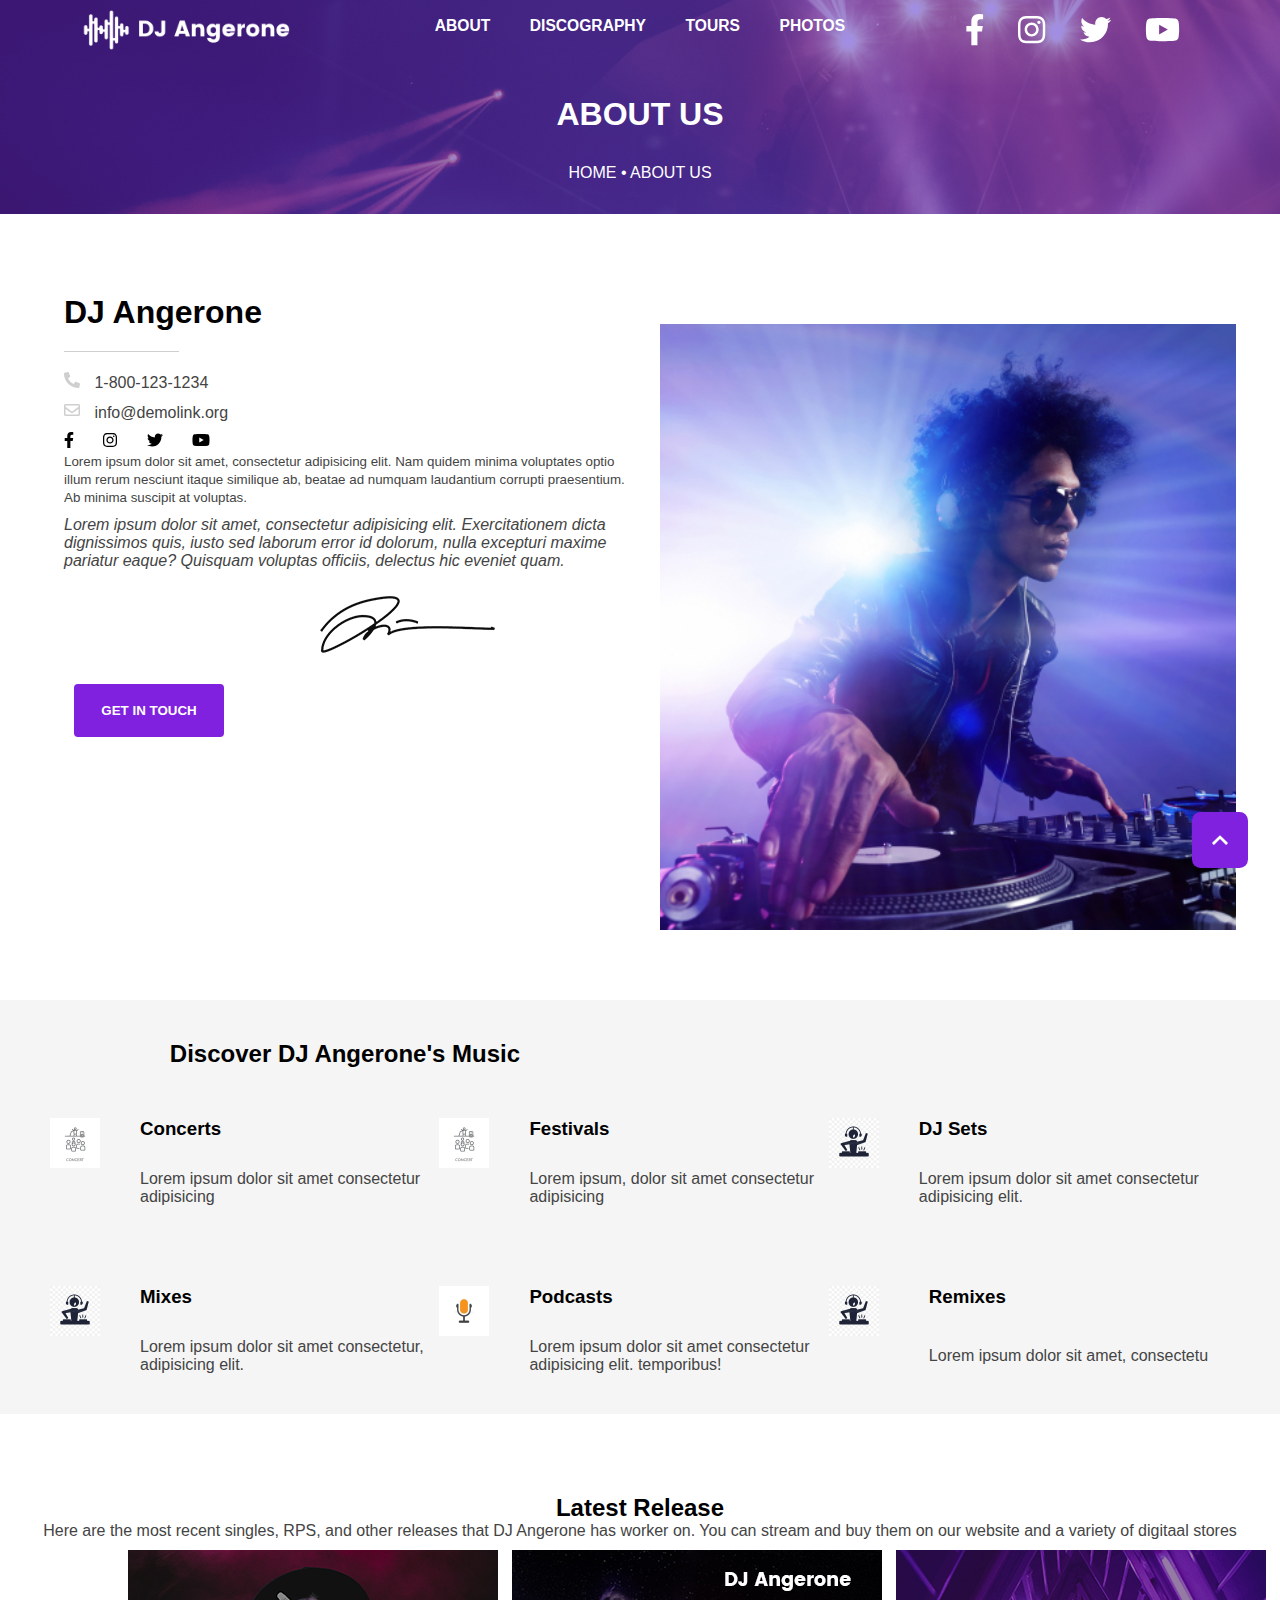
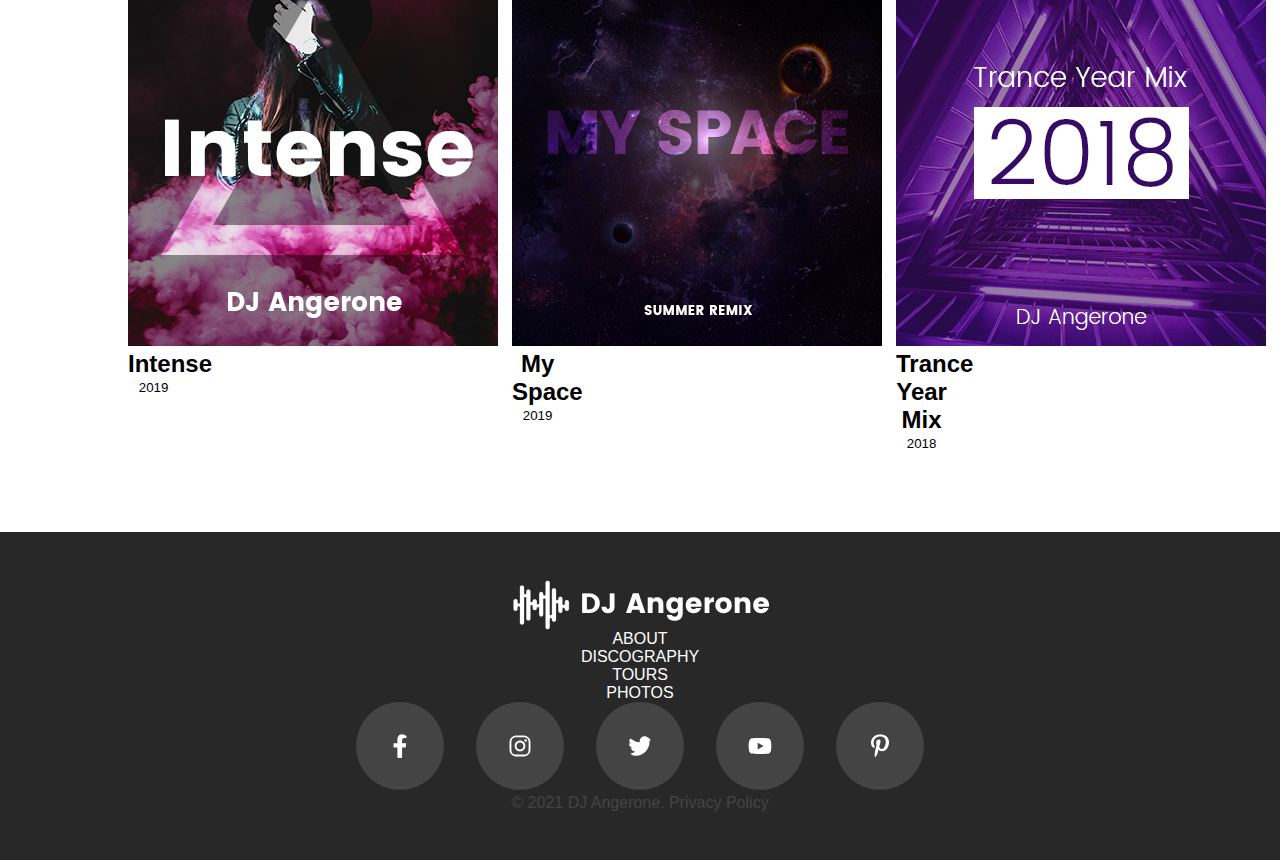
==== commit 2f1a0247: "Merge branch 'common-css' into William" ====
--- a/about.html
+++ b/about.html
@@ -71,7 +71,7 @@
     </header>
     <main class="about about--style">
         <section class="about__section about__section--links">
-            <article class="about__article about__article--links">
+            <article class="about__article">
                 <div class="about-links-left">
                     <h1>DJ Angerone</h1>
                     <hr class="about__hr">
@@ -90,7 +90,7 @@
                     <br>
                     <p class="about__p"><small>Lorem ipsum dolor sit amet, consectetur adipisicing elit. Nam quidem minima voluptates optio illum rerum nesciunt itaque similique ab, beatae ad numquam laudantium corrupti praesentium. Ab minima suscipit at voluptas.</small></p>
                     
-                    <p class="about__p"><i>Lorem ipsum dolor sit amet, consectetur adipisicing elit. Exercitationem dicta dignissimos quis, iusto sed laborum error id dolorum, nulla excepturi maxime pariatur eaque? Quisquam voluptas officiis, delectus hic eveniet quam. Lorem ipsum dolor sit amet consectetur adipisicing elit. Perspiciatis, eligendi doloremque. Tenetur nam ipsam officia aperiam at commodi quod, non excepturi illo fugit error, molestias cum recusandae atque nemo numquam!</i></p>
+                    <p class="about__p"><i>Lorem ipsum dolor sit amet, consectetur adipisicing elit. Exercitationem dicta dignissimos quis, iusto sed laborum error id dolorum, nulla excepturi maxime pariatur eaque? Quisquam voluptas officiis, delectus hic eveniet quam.</i></p>
                     <img id="about-img-signature" src="./images/about-us-signature.png" alt="Signature">
                     <br>
                     <button class="about__button--contact">Get in touch</button>
@@ -139,7 +139,7 @@
                 Here are the most recent singles, RPS, and other releases that DJ Angerone has worker on.
                 You can stream and buy them on our website and a variety of digitaal stores
             </p>
-            <articles class="about__article--latest">
+            <articles class="about__article--latest" id="artiecle-latest1">
                 <figure>
                     <img src="./images/dicography-album-cover-1.jpg" alt="">
                     <figcaption>
@@ -148,7 +148,7 @@
                     </figcaption>
                 </figure>
             </articles>
-            <articles class="about__article--latest">
+            <articles class="about__article--latest" id="artiecle-latest2">
                 <figure>
                     <img src="./images/dicography-album-cover-2.jpg" alt="">
                     <figcaption>
@@ -157,7 +157,7 @@
                     </figcaption>
                 </figure>
             </articles>
-            <articles class="about__article--latest">
+            <articles class="about__article--latest" id="artiecle-latest3">
                 <figure>
                     <img src="./images/dicography-album-cover-3.jpg" alt="">
                     <figcaption>
--- a/style.css
+++ b/style.css
@@ -322,7 +322,7 @@
 }
 
 
-/* LINK TO THE PAGES */
+/* FOOTER LINK TO THE PAGES */
 
 a {
     color: white;
@@ -339,7 +339,7 @@
 }
 
 
-/* LINK TO SOCIAL MEDIAS */
+/* FOOTER LINK TO SOCIAL MEDIAS */
 
 .linksocial {
     list-style-type: none;
@@ -355,10 +355,11 @@
     background: #444444;
     padding: 2em;
     margin: 0 1em;
-}
-
-
-/* BACK-TO-TOP BUTTON */
+    box-sizing: unset;
+}
+
+
+/* FOOTER BACK-TO-TOP BUTTON */
 
 .topbutton {
     border-radius: 15%;
@@ -366,12 +367,12 @@
     width: 1.5em;
     height: 1.5em;
     padding: 1em;
-    /* margin: 0 auto; */
     text-align: center;
     line-height: 2em;
     position: fixed;
     bottom: 2em;
     right: 2em;
+    box-sizing: unset;
 }
 
 .uparrow {
@@ -383,11 +384,27 @@
 }
 
 
-/* COPYRIGHT */
+/* FOOTER COPYRIGHT */
 
 p {
     color: #444444;
 }
+
+/* FOOTER MEDIA QUERIES */
+
+@media only screen and (max-width: 768px){
+
+    .socialfooter{
+        padding: 1em;
+    }
+
+    footer{
+        padding-bottom: 10em;
+    }
+
+}
+
+
 
 /* Page about */
 /* ********** */
@@ -437,7 +454,9 @@
 /* Sections class */
 .about__section {
     padding-top: 40px;
+    /* margin-top: 40px; */
     margin-bottom: 40px;
+    /* width: 100%; */
     margin-left: auto;
     margin-right: auto;
 }
@@ -476,8 +495,18 @@
     margin-bottom: 10px;
 }
 
+
+/* .about__article p, 
+.about__article h3, 
+.about__article img {
+    margin-bottom: 10px;
+} */
+
 .about__article--music {
     padding: 0;
+    /*border: 3px solid white;
+    border-color: white transparent transparent transparent;
+    border-radius: 50%/100% 100% 0 0; */
     margin-top: 40px;
     margin-bottom: 40px;
 }
@@ -501,8 +530,93 @@
     height: auto;
 }
 
-.about__article--latest img {
-    width: 80%;
+/* Responsive */
+/* Tablet screen and below */
+@media only screen and (min-width:1024px) {
+    /* About links section */
+    .about__article {
+        display: grid;
+        grid-template-columns: 50% 50%;
+        grid-template-rows: auto;
+        grid-template-areas: 
+            "left img";
+        column-gap: 20px;
+        row-gap: 20px;
+    }
+
+    #about-links-left {
+        grid-area: left;
+    }
+
+    #about-img-angerone {
+        grid-area: img;
+    }
+
+    /* About music section */
+    .about__section--music {
+        display: flex;
+        flex-wrap: wrap;
+        padding-left: 50px;
+        padding-right: 50px;
+    }
+
+    .about__article {
+        /* Forcing article title taking a whole row */
+        min-width: 100%;
+    }
+
+    .about__article--music {
+        /* Positioning music articles by 3 columns, 2 rows */
+        min-width: 33%;
+        max-width: 33%;
+        /* Content positioning */
+        text-align: left;
+        display: grid;
+        grid-template-columns: auto auto;
+        grid-template-rows: auto auto;
+        grid-template-areas: 
+            "img h3"
+            "img p";
+    }
+
+    .about__article--music img {
+        margin-right: 20px;
+        grid-area: img;
+    }
+
+    .about__article--music h3 {
+        grid-area: h3;
+    }
+
+    .about__article--music p {
+        grid-area: p;
+        margin: 0;
+    }
+
+    /* About latest section */
+    .about__section--latest {
+        display: flex;
+        justify-content: space-evenly;
+        flex-direction: row;
+        flex-wrap: wrap;
+    }
+
+    .about__h1--latest, .about__p--latest {
+        min-width: 80%;
+    }
+
+    .about__article--latest {
+        display: inline-block;
+    }
+
+    .about__article--latest, .about__article--latest figure {
+        width: 20%;
+        height: auto;
+    }
+
+    /* .about__article--latest img {
+        width: 50%;
+    } */
 }
 
 /* Sections ids, unique elements */
@@ -511,10 +625,9 @@
 /* img signature */
 #about-img-signature {
     position: relative;
-    left: 60%;
+    left: 40%;
     margin: 10px;
 }
-
 /* Angerone's img */
 #about-img-angerone {
     display: block;
@@ -522,103 +635,10 @@
     margin-bottom: 30px;
     margin-left: auto;
     margin-right: auto;
-    width: 80%;
-    height: auto;
-}
-
-/* Responsive */
-/* Tablet screen and below */
-@media only screen and (min-width:1024px) {
-
-    #about-links-left {
-        grid-area: left;
-    }
-
-    #about-img-angerone {
-        grid-area: img;
-    }
-
-    /* About articles */
-    .about__article {
-        /* Forcing article title taking a whole row */
-        min-width: 100%;
-    }
-
-    .about__article--links {
-        display: grid;
-        grid-template-columns: 50% 50%;
-        grid-template-rows: auto;
-        grid-template-areas: 
-            "left img";
-        column-gap: 20px;
-        row-gap: 20px;
-    }
-
-    .about__article--music {
-        /* Positioning music articles by 3 columns, 2 rows */
-        min-width: 33%;
-        max-width: 33%;
-        /* Content positioning */
-        text-align: left;
-        display: grid;
-        grid-template-columns: 75px auto;
-        grid-template-rows: 75px auto;
-        grid-template-areas: 
-            "img h3"
-            "img p";
-    }
-
-    .about__article--music img {
-        margin-right: 20px;
-        grid-area: img;
-    }
-
-    /* About music section */
-    .about__section--music {
-        display: flex;
-        flex-wrap: wrap;
-        padding-left: 50px;
-        padding-right: 50px;
-    }
-
-    .about__article--music h3 {
-        grid-area: h3;
-    }
-
-    .about__article--music p {
-        grid-area: p;
-        margin: 0;
-    }
-
-    /* About latest section */
-    .about__section--latest {
-        display: flex;
-        justify-content: space-evenly;
-        flex-direction: row;
-        flex-wrap: wrap;
-    }
-
-    .about__h1--latest, .about__p--latest {
-        min-width: 80%;
-        margin-bottom: 20px;
-    }
-
-    .about__article--latest {
-        display: inline-block;
-    }
-
-    .about__article--latest {
-        width: 33%;
-        height: auto;
-    }
-
-    .about__article--latest figure {
-        height: 100%;
-    }
-
-    .about__article--latest img {
-        width: 80%;
-    }
+    width: 100%;
+    height: auto;/* 
+    padding-left: 5%;
+    padding-right: 5%; */
 }
 
 /* Page tour schedule */
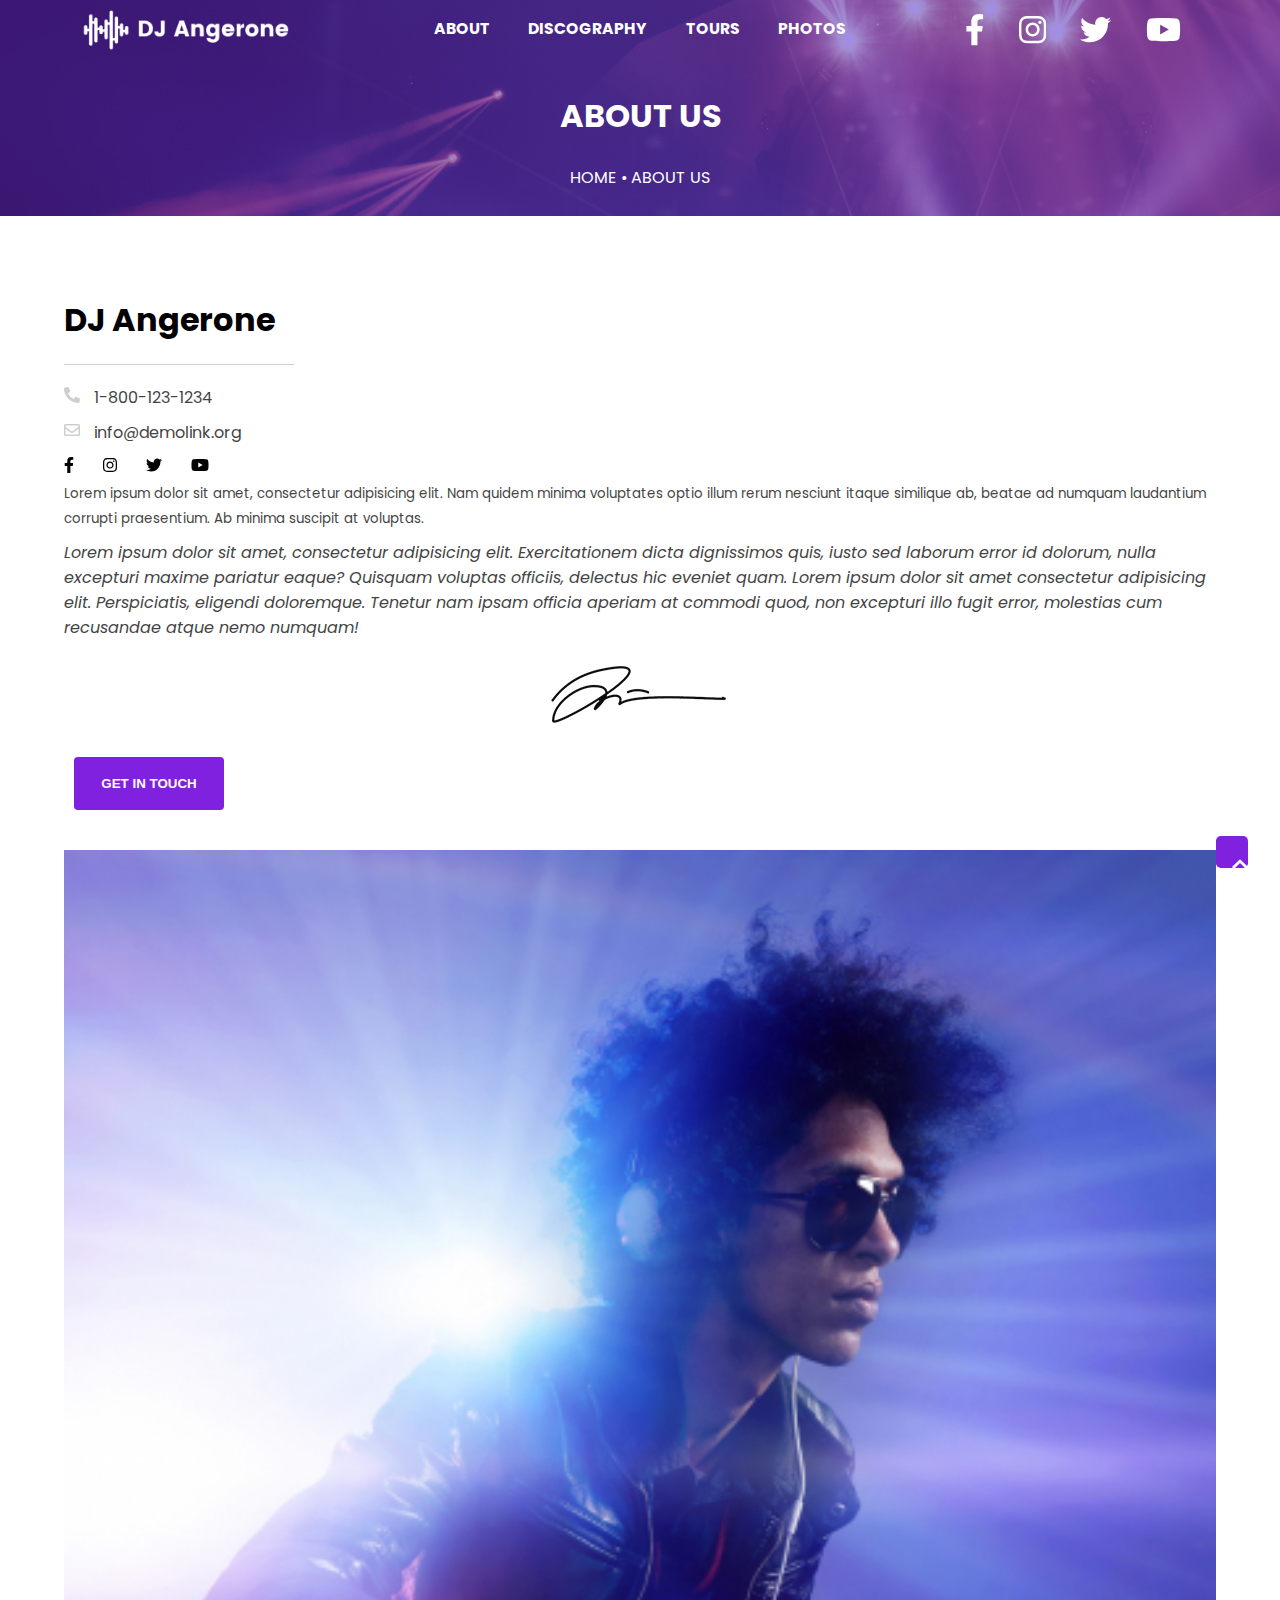
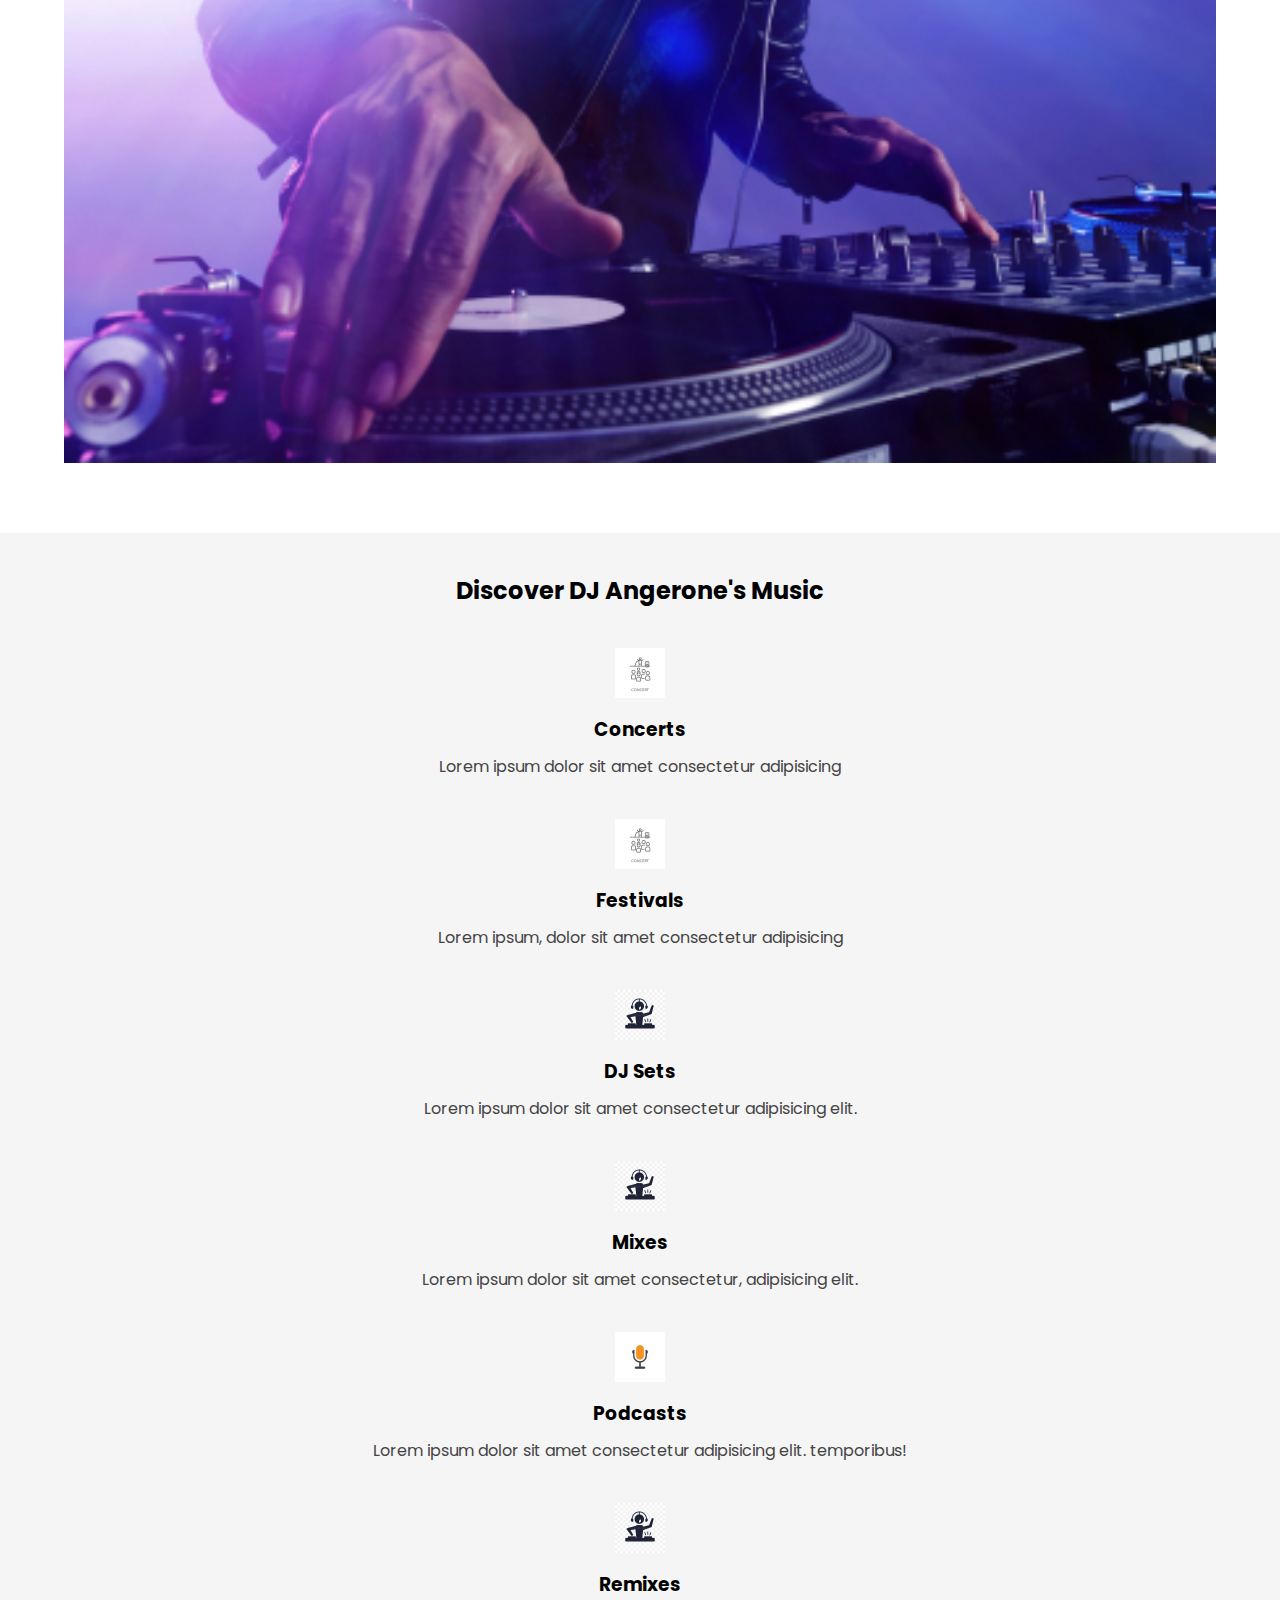
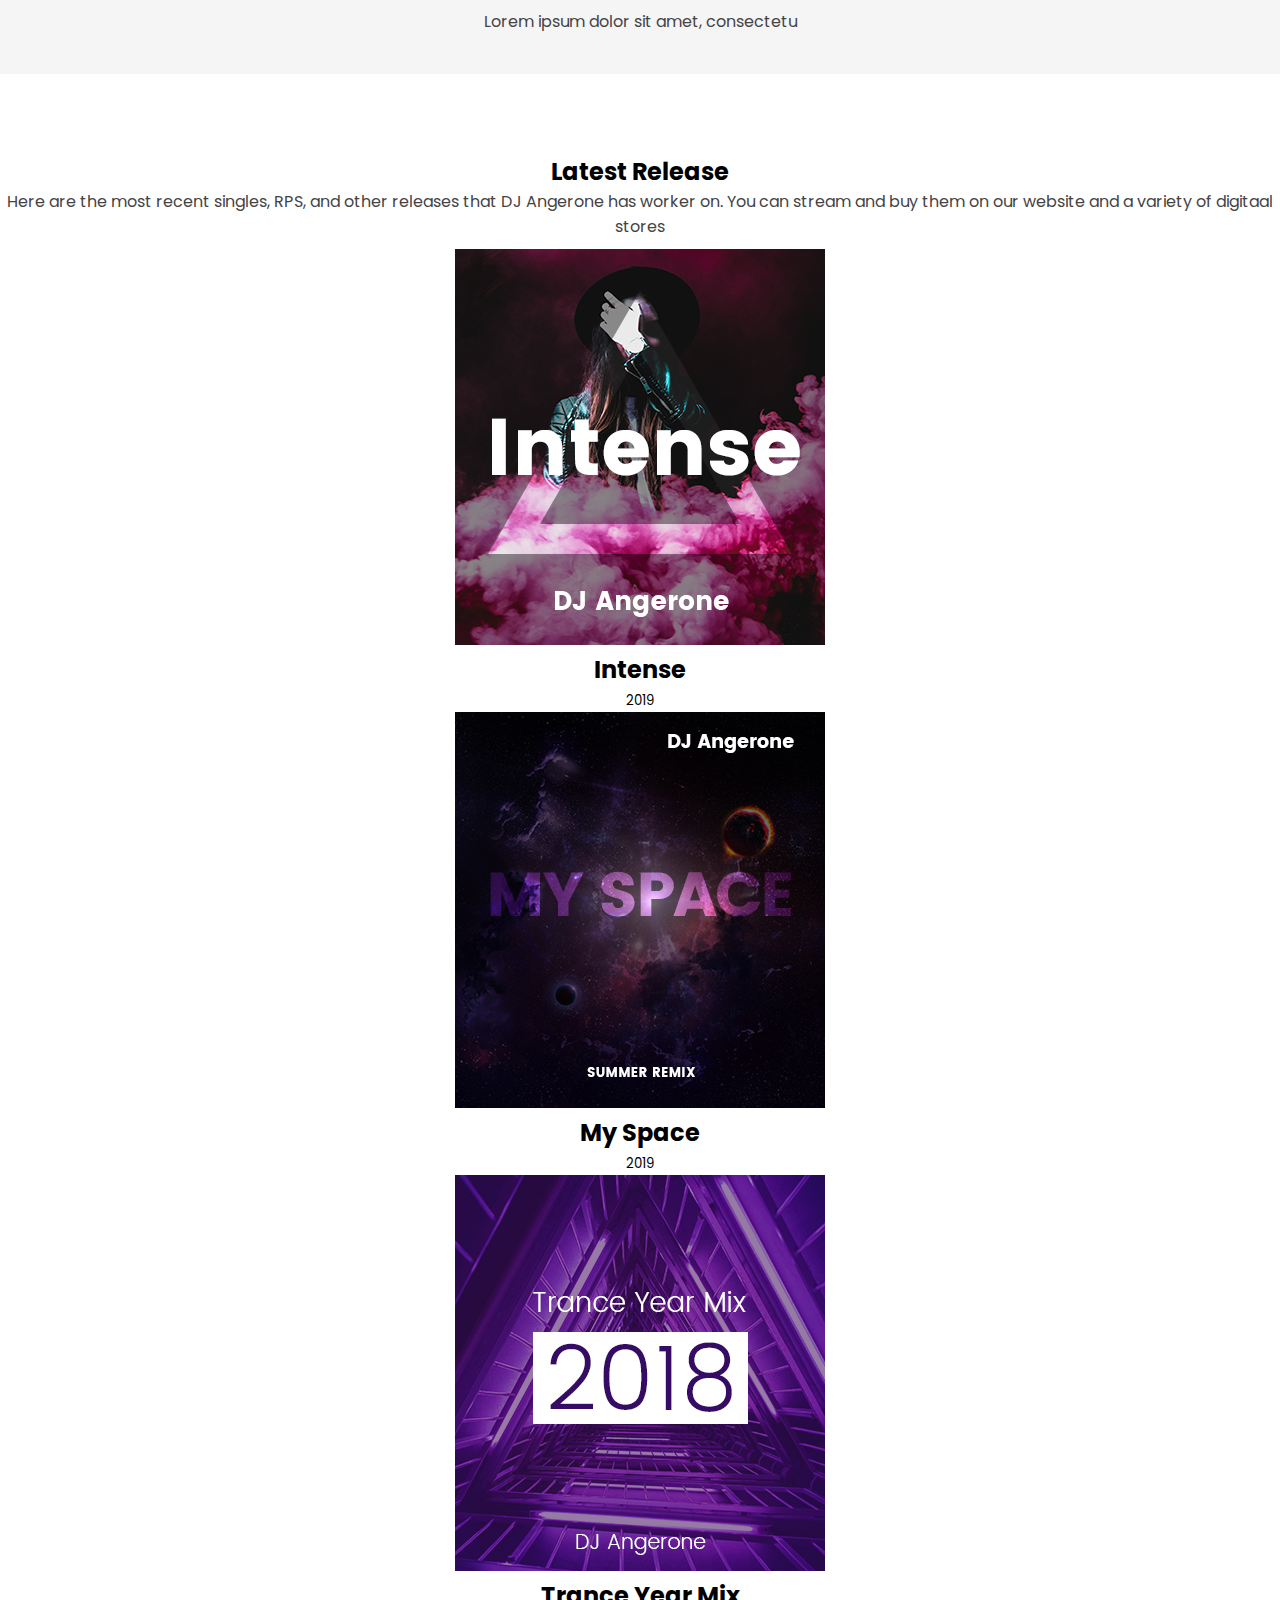
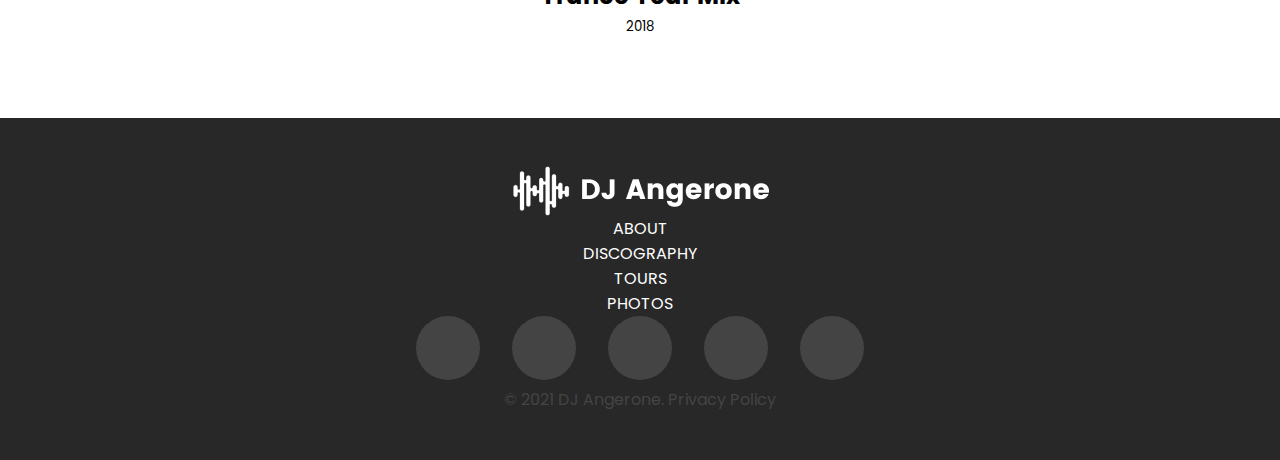
==== commit 0926b5be: "Added poppins font" ====
--- a/about.html
+++ b/about.html
@@ -3,7 +3,12 @@
 <head>
     <meta charset="UTF-8">
     <meta http-equiv="X-UA-Compatible" content="IE=edge">
-    <meta name="viewport" content="width=device-width, initial-scale=1.0">
+    <meta name="viewport" content="width=device-width, initial-scale=1.0"> 
+    <!-- Poppins font -->
+    <link rel="preconnect" href="https://fonts.googleapis.com">
+    <link rel="preconnect" href="https://fonts.gstatic.com" crossorigin>
+    <link href="https://fonts.googleapis.com/css2?family=Poppins:ital,wght@0,100;0,200;0,300;0,400;0,500;0,600;0,700;0,800;0,900;1,100;1,200;1,300;1,400;1,500;1,600;1,700;1,800;1,900&display=swap" rel="stylesheet">
+    <!-- Style -->
     <link rel="stylesheet" href="style.css">
     <title>About Angerone</title>
 </head>
@@ -71,7 +76,7 @@
     </header>
     <main class="about about--style">
         <section class="about__section about__section--links">
-            <article class="about__article">
+            <article class="about__article about__article--links">
                 <div class="about-links-left">
                     <h1>DJ Angerone</h1>
                     <hr class="about__hr">
@@ -90,7 +95,7 @@
                     <br>
                     <p class="about__p"><small>Lorem ipsum dolor sit amet, consectetur adipisicing elit. Nam quidem minima voluptates optio illum rerum nesciunt itaque similique ab, beatae ad numquam laudantium corrupti praesentium. Ab minima suscipit at voluptas.</small></p>
                     
-                    <p class="about__p"><i>Lorem ipsum dolor sit amet, consectetur adipisicing elit. Exercitationem dicta dignissimos quis, iusto sed laborum error id dolorum, nulla excepturi maxime pariatur eaque? Quisquam voluptas officiis, delectus hic eveniet quam.</i></p>
+                    <p class="about__p"><i>Lorem ipsum dolor sit amet, consectetur adipisicing elit. Exercitationem dicta dignissimos quis, iusto sed laborum error id dolorum, nulla excepturi maxime pariatur eaque? Quisquam voluptas officiis, delectus hic eveniet quam. Lorem ipsum dolor sit amet consectetur adipisicing elit. Perspiciatis, eligendi doloremque. Tenetur nam ipsam officia aperiam at commodi quod, non excepturi illo fugit error, molestias cum recusandae atque nemo numquam!</i></p>
                     <img id="about-img-signature" src="./images/about-us-signature.png" alt="Signature">
                     <br>
                     <button class="about__button--contact">Get in touch</button>
@@ -139,7 +144,7 @@
                 Here are the most recent singles, RPS, and other releases that DJ Angerone has worker on.
                 You can stream and buy them on our website and a variety of digitaal stores
             </p>
-            <articles class="about__article--latest" id="artiecle-latest1">
+            <articles class="about__article--latest">
                 <figure>
                     <img src="./images/dicography-album-cover-1.jpg" alt="">
                     <figcaption>
@@ -148,7 +153,7 @@
                     </figcaption>
                 </figure>
             </articles>
-            <articles class="about__article--latest" id="artiecle-latest2">
+            <articles class="about__article--latest">
                 <figure>
                     <img src="./images/dicography-album-cover-2.jpg" alt="">
                     <figcaption>
@@ -157,7 +162,7 @@
                     </figcaption>
                 </figure>
             </articles>
-            <articles class="about__article--latest" id="artiecle-latest3">
+            <articles class="about__article--latest">
                 <figure>
                     <img src="./images/dicography-album-cover-3.jpg" alt="">
                     <figcaption>
--- a/style.css
+++ b/style.css
@@ -322,7 +322,7 @@
 }
 
 
-/* FOOTER LINK TO THE PAGES */
+/* LINK TO THE PAGES */
 
 a {
     color: white;
@@ -339,7 +339,7 @@
 }
 
 
-/* FOOTER LINK TO SOCIAL MEDIAS */
+/* LINK TO SOCIAL MEDIAS */
 
 .linksocial {
     list-style-type: none;
@@ -355,11 +355,10 @@
     background: #444444;
     padding: 2em;
     margin: 0 1em;
-    box-sizing: unset;
-}
-
-
-/* FOOTER BACK-TO-TOP BUTTON */
+}
+
+
+/* BACK-TO-TOP BUTTON */
 
 .topbutton {
     border-radius: 15%;
@@ -367,12 +366,12 @@
     width: 1.5em;
     height: 1.5em;
     padding: 1em;
+    /* margin: 0 auto; */
     text-align: center;
     line-height: 2em;
     position: fixed;
     bottom: 2em;
     right: 2em;
-    box-sizing: unset;
 }
 
 .uparrow {
@@ -384,27 +383,11 @@
 }
 
 
-/* FOOTER COPYRIGHT */
+/* COPYRIGHT */
 
 p {
     color: #444444;
 }
-
-/* FOOTER MEDIA QUERIES */
-
-@media only screen and (max-width: 768px){
-
-    .socialfooter{
-        padding: 1em;
-    }
-
-    footer{
-        padding-bottom: 10em;
-    }
-
-}
-
-
 
 /* Page about */
 /* ********** */
@@ -530,94 +513,7 @@
     height: auto;
 }
 
-/* Responsive */
-/* Tablet screen and below */
-@media only screen and (min-width:1024px) {
-    /* About links section */
-    .about__article {
-        display: grid;
-        grid-template-columns: 50% 50%;
-        grid-template-rows: auto;
-        grid-template-areas: 
-            "left img";
-        column-gap: 20px;
-        row-gap: 20px;
-    }
-
-    #about-links-left {
-        grid-area: left;
-    }
-
-    #about-img-angerone {
-        grid-area: img;
-    }
-
-    /* About music section */
-    .about__section--music {
-        display: flex;
-        flex-wrap: wrap;
-        padding-left: 50px;
-        padding-right: 50px;
-    }
-
-    .about__article {
-        /* Forcing article title taking a whole row */
-        min-width: 100%;
-    }
-
-    .about__article--music {
-        /* Positioning music articles by 3 columns, 2 rows */
-        min-width: 33%;
-        max-width: 33%;
-        /* Content positioning */
-        text-align: left;
-        display: grid;
-        grid-template-columns: auto auto;
-        grid-template-rows: auto auto;
-        grid-template-areas: 
-            "img h3"
-            "img p";
-    }
-
-    .about__article--music img {
-        margin-right: 20px;
-        grid-area: img;
-    }
-
-    .about__article--music h3 {
-        grid-area: h3;
-    }
-
-    .about__article--music p {
-        grid-area: p;
-        margin: 0;
-    }
-
-    /* About latest section */
-    .about__section--latest {
-        display: flex;
-        justify-content: space-evenly;
-        flex-direction: row;
-        flex-wrap: wrap;
-    }
-
-    .about__h1--latest, .about__p--latest {
-        min-width: 80%;
-    }
-
-    .about__article--latest {
-        display: inline-block;
-    }
-
-    .about__article--latest, .about__article--latest figure {
-        width: 20%;
-        height: auto;
-    }
-
-    /* .about__article--latest img {
-        width: 50%;
-    } */
-}
+
 
 /* Sections ids, unique elements */
 
@@ -674,22 +570,53 @@
     border-bottom: 4px solid #8121e0;
 }
 
-.tour__section--calendar {
+/* .tour__section--calendar {
     padding: 20px;
     display: grid;
     grid-template-columns: repeat(2, auto);
-}
+} */
 
 .tour__section--calendar a {
     color: black;
 }
 
+.tour__calendar__article {
+    margin-top: 20px;
+    margin-bottom: 20px;
+}
+
 .tour__calendar__article *{
     margin: 10px;
 }
 
-.tour__calendar__article--row2 {
+/* .tour__calendar__article--row2 {
     grid-column: 2;
+} */
+
+/* Responsive */
+/* Desktop screen and above */
+@media only screen and (min-width:1025px) {
+    .tour__nav {
+        height: 125px;
+        flex-direction: row;
+        justify-content: center;
+    }
+
+    .tour__button--calendar {
+        height: auto;
+        margin-left: 5%;
+        margin-right: 5%;
+    }
+
+    .tour__calendar__article {
+        display: flex;
+        flex-direction: column;
+        flex-wrap: wrap;
+    }
+
+    .tour__calendar__article a {
+        align-self: flex-end;
+    }
 }
 
 
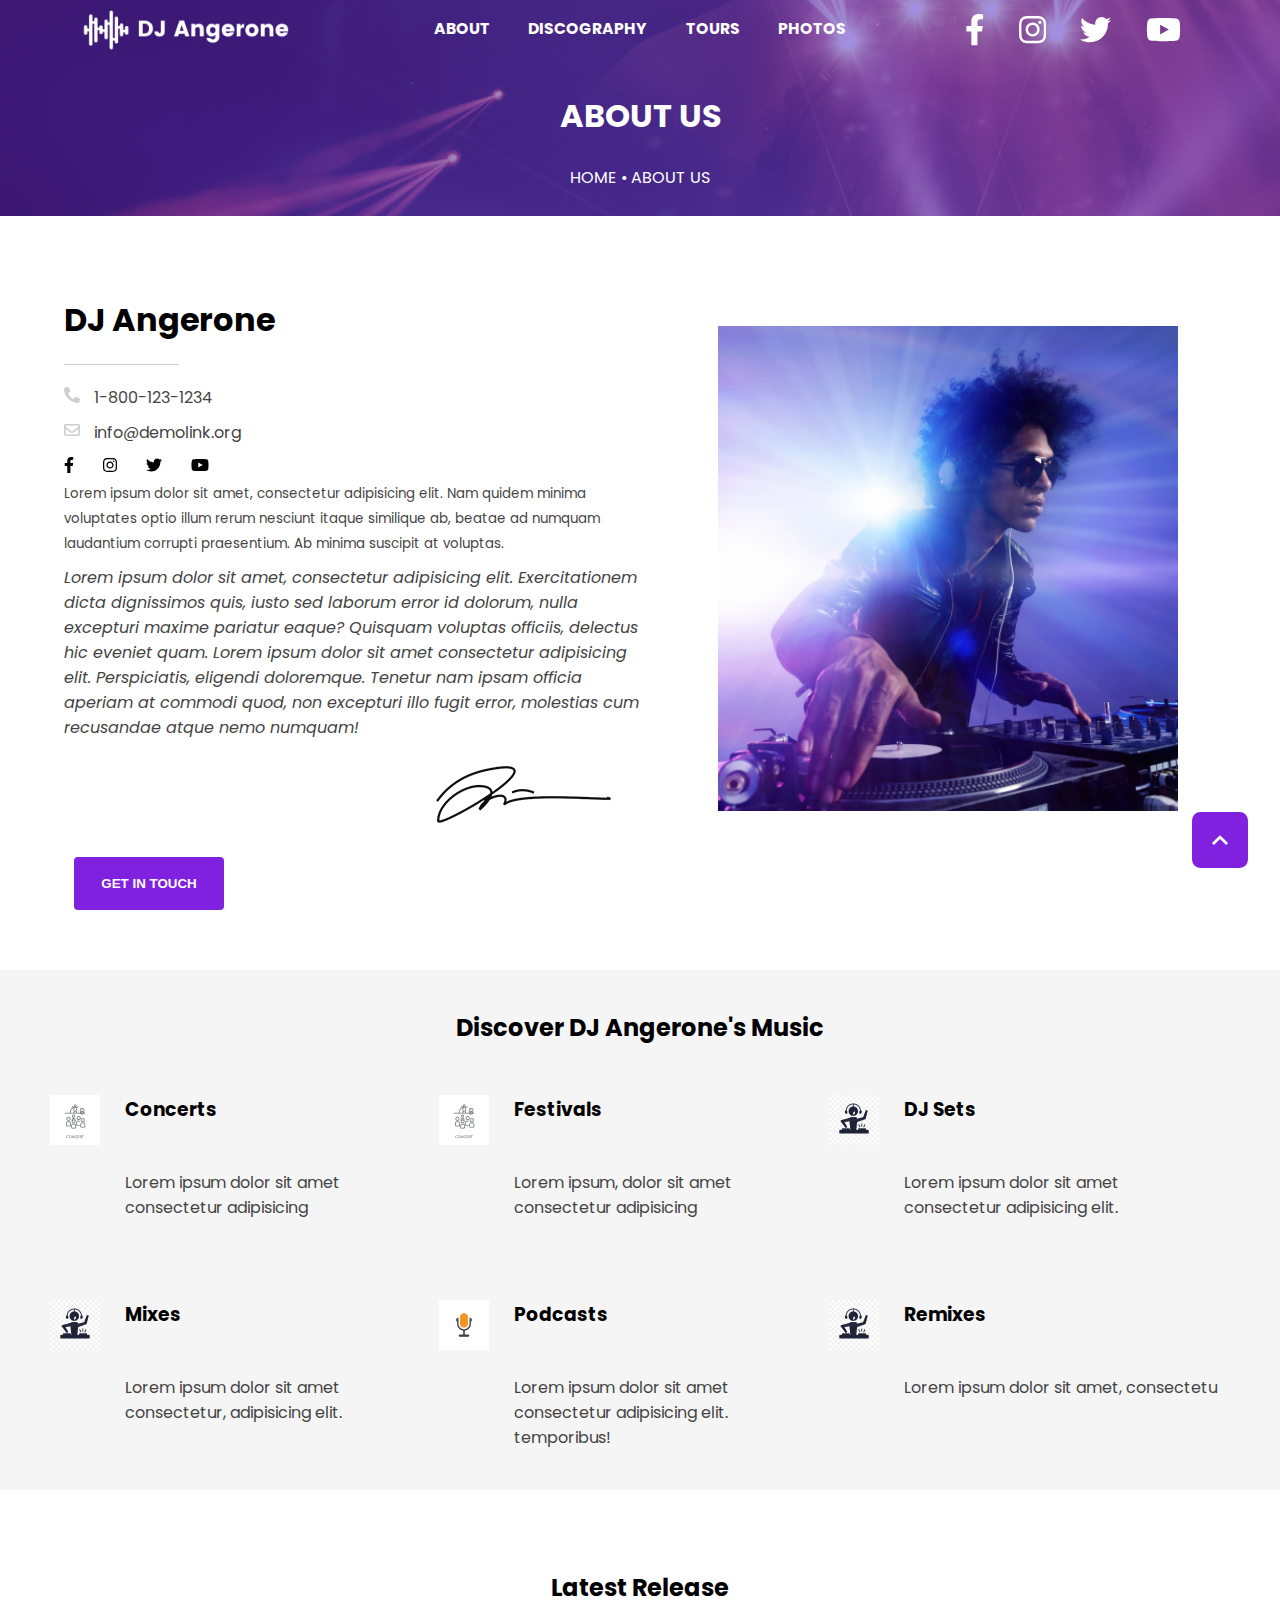
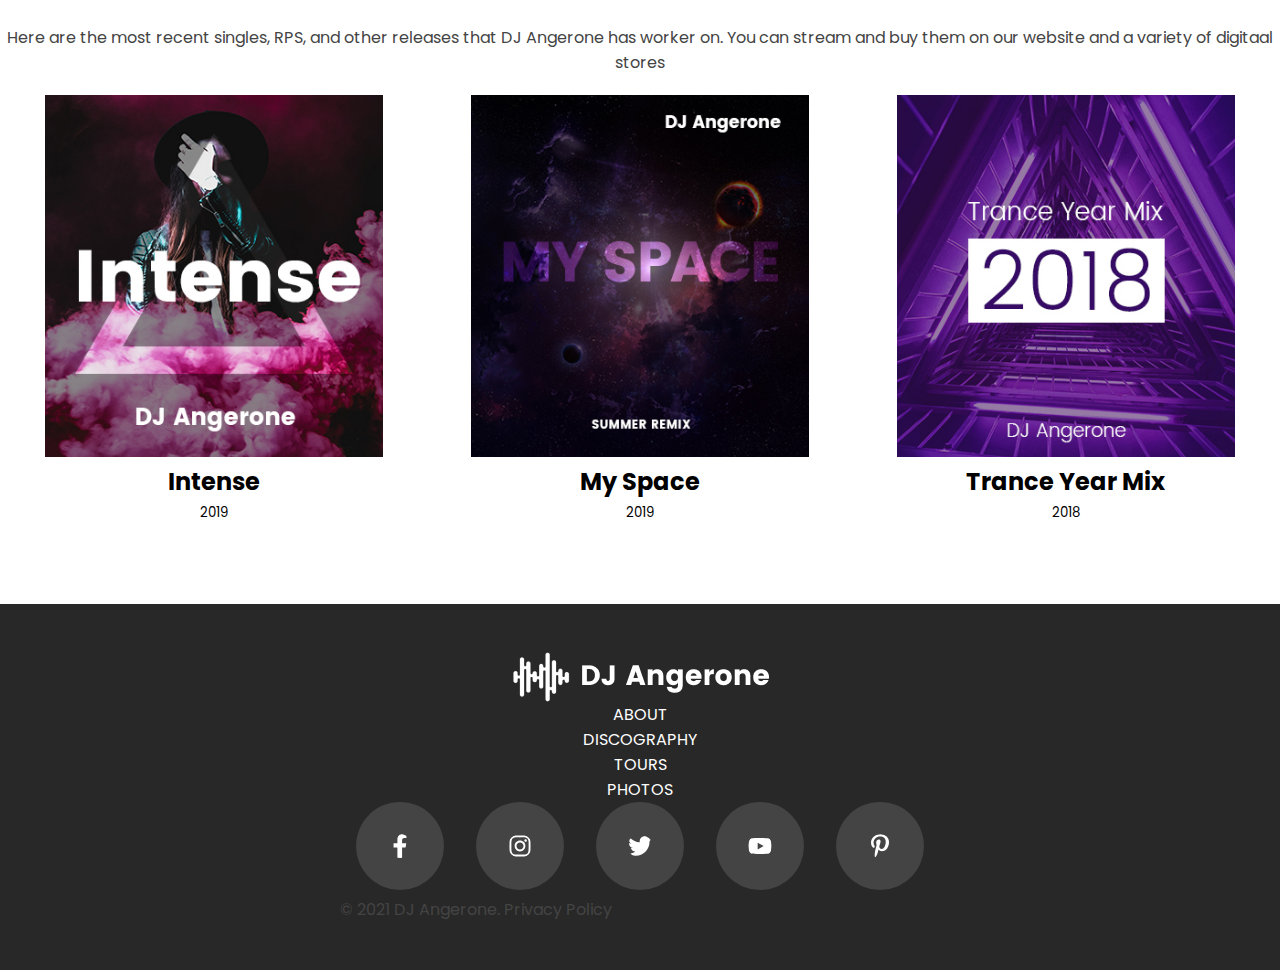
==== commit 44393f97: "Updated footer" ====
--- a/about.html
+++ b/about.html
@@ -33,7 +33,7 @@
                         <a href="./about.html">About</a>
                     </li>
                     <li>
-                        <a href="#">Discography</a>
+                        <a href="./discography.html">Discography</a>
                     </li>
                     <li>
                         <a href="./tour-schedule.html">Tours</a>
@@ -181,12 +181,12 @@
 
         <!-- PAGES LINKS         -->
 
-        <nav>
+        <nav_footer>
             <ul class="linkpage">
-                <li><a href="#">ABOUT</a></li>
-                <li><a href="#">DISCOGRAPHY</a></li>
-                <li><a href="#">TOURS</a></li>
-                <li><a href="#">PHOTOS</a></li>
+                <li><a href="./about.html">ABOUT</a></li>
+                <li><a href="./discography.html">DISCOGRAPHY</a></li>
+                <li><a href="./tour-schedule.html">TOURS</a></li>
+                <li><a href="./gallery.html">PHOTOS</a></li>
             </ul>
         </nav>
 
--- a/style.css
+++ b/style.css
@@ -11,14 +11,17 @@
     font-family: 'Poppins', sans-serif;
 }
 
+.homeHeader {
+    min-height: 800px;
+    background-image: url("./images/homapage-banner-img.jpg");
+    background-size:cover;
+    background-repeat: no-repeat;
+}
+
 main {
     display:flex;
     flex-direction:column;
     align-items:center;
-}
-
-section {
-    width:100%;
 }
 
 .heading--grey {
@@ -316,13 +319,15 @@
     padding: 3em;
     justify-content: center;
     align-items: center;
+    width: 100%;
     margin: 0;
     display: flex;
     flex-direction: column;
-}
-
-
-/* LINK TO THE PAGES */
+    overflow:hidden;
+}
+
+
+/* FOOTER LINK TO THE PAGES */
 
 a {
     color: white;
@@ -339,7 +344,7 @@
 }
 
 
-/* LINK TO SOCIAL MEDIAS */
+/* FOOTER LINK TO SOCIAL MEDIAS */
 
 .linksocial {
     list-style-type: none;
@@ -355,10 +360,11 @@
     background: #444444;
     padding: 2em;
     margin: 0 1em;
-}
-
-
-/* BACK-TO-TOP BUTTON */
+    box-sizing: unset;
+}
+
+
+/* FOOTER BACK-TO-TOP BUTTON */
 
 .topbutton {
     border-radius: 15%;
@@ -366,12 +372,12 @@
     width: 1.5em;
     height: 1.5em;
     padding: 1em;
-    /* margin: 0 auto; */
     text-align: center;
     line-height: 2em;
     position: fixed;
     bottom: 2em;
     right: 2em;
+    box-sizing: unset;
 }
 
 .uparrow {
@@ -383,11 +389,27 @@
 }
 
 
-/* COPYRIGHT */
+/* FOOTER COPYRIGHT */
 
 p {
     color: #444444;
 }
+
+/* FOOTER MEDIA QUERIES */
+
+@media only screen and (max-width: 768px){
+
+    .socialfooter{
+        padding: 1em;
+    }
+
+    footer{
+        padding-bottom: 10em;
+    }
+
+}
+
+
 
 /* Page about */
 /* ********** */
@@ -437,9 +459,7 @@
 /* Sections class */
 .about__section {
     padding-top: 40px;
-    /* margin-top: 40px; */
     margin-bottom: 40px;
-    /* width: 100%; */
     margin-left: auto;
     margin-right: auto;
 }
@@ -478,18 +498,8 @@
     margin-bottom: 10px;
 }
 
-
-/* .about__article p, 
-.about__article h3, 
-.about__article img {
-    margin-bottom: 10px;
-} */
-
 .about__article--music {
     padding: 0;
-    /*border: 3px solid white;
-    border-color: white transparent transparent transparent;
-    border-radius: 50%/100% 100% 0 0; */
     margin-top: 40px;
     margin-bottom: 40px;
 }
@@ -513,7 +523,9 @@
     height: auto;
 }
 
-
+.about__article--latest img {
+    width: 80%;
+}
 
 /* Sections ids, unique elements */
 
@@ -521,9 +533,10 @@
 /* img signature */
 #about-img-signature {
     position: relative;
-    left: 40%;
+    left: 60%;
     margin: 10px;
 }
+
 /* Angerone's img */
 #about-img-angerone {
     display: block;
@@ -531,10 +544,103 @@
     margin-bottom: 30px;
     margin-left: auto;
     margin-right: auto;
-    width: 100%;
-    height: auto;/* 
-    padding-left: 5%;
-    padding-right: 5%; */
+    width: 80%;
+    height: auto;
+}
+
+/* Responsive */
+/* Tablet screen and below */
+@media only screen and (min-width:1024px) {
+
+    #about-links-left {
+        grid-area: left;
+    }
+
+    #about-img-angerone {
+        grid-area: img;
+    }
+
+    /* About articles */
+    .about__article {
+        /* Forcing article title taking a whole row */
+        min-width: 100%;
+    }
+
+    .about__article--links {
+        display: grid;
+        grid-template-columns: 50% 50%;
+        grid-template-rows: auto;
+        grid-template-areas: 
+            "left img";
+        column-gap: 20px;
+        row-gap: 20px;
+    }
+
+    .about__article--music {
+        /* Positioning music articles by 3 columns, 2 rows */
+        min-width: 33%;
+        max-width: 33%;
+        /* Content positioning */
+        text-align: left;
+        display: grid;
+        grid-template-columns: 75px auto;
+        grid-template-rows: 75px auto;
+        grid-template-areas: 
+            "img h3"
+            "img p";
+    }
+
+    .about__article--music img {
+        margin-right: 20px;
+        grid-area: img;
+    }
+
+    /* About music section */
+    .about__section--music {
+        display: flex;
+        flex-wrap: wrap;
+        padding-left: 50px;
+        padding-right: 50px;
+    }
+
+    .about__article--music h3 {
+        grid-area: h3;
+    }
+
+    .about__article--music p {
+        grid-area: p;
+        margin: 0;
+    }
+
+    /* About latest section */
+    .about__section--latest {
+        display: flex;
+        justify-content: space-evenly;
+        flex-direction: row;
+        flex-wrap: wrap;
+    }
+
+    .about__h1--latest, .about__p--latest {
+        min-width: 80%;
+        margin-bottom: 20px;
+    }
+
+    .about__article--latest {
+        display: inline-block;
+    }
+
+    .about__article--latest {
+        width: 33%;
+        height: auto;
+    }
+
+    .about__article--latest figure {
+        height: 100%;
+    }
+
+    .about__article--latest img {
+        width: 80%;
+    }
 }
 
 /* Page tour schedule */
@@ -570,53 +676,22 @@
     border-bottom: 4px solid #8121e0;
 }
 
-/* .tour__section--calendar {
+.tour__section--calendar {
     padding: 20px;
     display: grid;
     grid-template-columns: repeat(2, auto);
-} */
+}
 
 .tour__section--calendar a {
     color: black;
 }
 
-.tour__calendar__article {
-    margin-top: 20px;
-    margin-bottom: 20px;
-}
-
 .tour__calendar__article *{
     margin: 10px;
 }
 
-/* .tour__calendar__article--row2 {
+.tour__calendar__article--row2 {
     grid-column: 2;
-} */
-
-/* Responsive */
-/* Desktop screen and above */
-@media only screen and (min-width:1025px) {
-    .tour__nav {
-        height: 125px;
-        flex-direction: row;
-        justify-content: center;
-    }
-
-    .tour__button--calendar {
-        height: auto;
-        margin-left: 5%;
-        margin-right: 5%;
-    }
-
-    .tour__calendar__article {
-        display: flex;
-        flex-direction: column;
-        flex-wrap: wrap;
-    }
-
-    .tour__calendar__article a {
-        align-self: flex-end;
-    }
 }
 
 
@@ -745,6 +820,200 @@
     border-radius:10px;
 }
 
+.homeReleases {
+    width:100%;
+}
+.homeReleases__description {
+    width:100%;
+    padding:2em;
+    text-align: center;
+}
+
+.homeReleases__albums {
+    width:100%;
+    display:flex;
+    flex-wrap: wrap;
+    justify-content:center;
+}
+
+.relaseAlbums__album {
+    padding:1em;
+    text-align: center;
+    
+}
+.homeFanbase {
+    width:100%;
+    padding:2em;
+    /* FIND BACKGROUND IMAGE AND INSERT URL
+    background-image:url(images/)
+    IN THE MEANTIME, BACKGROUND COLOR IS USED*/
+    background-color:#282828;
+}
+
+.homeFanbase__gallery {
+    display:flex;
+    flex-direction: column;
+    justify-content: space-around;
+    align-items:center;
+}
+
+.homeFanbase__benefits {
+    display:flex;
+    flex-direction: column;
+    justify-content: space-around;
+}
+
+.fanbaseGallery__image {
+    border-radius:10px;
+}
+
+.fanbaseBenefits__list {
+    margin:auto;
+    display: flex;
+    flex-wrap: wrap;
+    justify-content: space-between;
+
+}
+
+.benefitList__element {
+    display:flex;
+    flex-direction: column;
+    align-items:center;
+    text-align: center;
+}
+
+
+.homePartners {
+    width:100%;
+    min-height: 20em;
+    padding:2em;
+    background-image: url(images/homepage-sponsors-background.jpg);
+    background-repeat: none;
+    display:flex;
+    flex-direction: column;
+    align-items: center;
+    justify-content: space-around;
+}
+
+.homePartners__list {
+	overflow: hidden;
+}
+
+.partnersList__slider {
+    display: flex;
+	flex-wrap: nowrap;
+	flex-direction: row;
+    justify-content: center;
+    transition: transform 0.7s ease-in-out;
+}
+
+.partnerList__slider {
+    transform:translate(-100px);
+}
+
+.partnersList__item {
+	width: 100%;
+	flex-shrink: 0;
+}
+
+.homeTickets {
+    width:100%;
+    overflow:hidden;
+
+}
+
+.homeTickets__grid {
+    display:flex;
+    flex-direction:row;
+    justify-content: center;
+    transition: transform 0.7s ease-in-out;
+}
+
+.homeTickets__grid:hover {
+    transform:translate(50%);
+}
+
+.ticketGrid__item {
+    text-align: center;
+    padding:2em;
+}
+
+.homeGallery {
+    width:100%;
+    display:flex;
+    flex-direction:column;
+    flex-wrap:nowrap;
+    justify-content: center;
+}
+
+.homeGallery_image {
+    width:100%;
+}
+
+.homeNews {
+    width:100%;
+    padding:2em;
+    overflow:hidden;
+    
+}
+.homeNews__heading {
+    text-align:center;
+}
+
+.homeNews__list {
+    width:100%;
+    margin:auto;
+    display:flex;
+    flex-direction: row;
+    justify-content: center;
+}
+
+.newsList__item {
+    padding:2em;
+}
+
+.newsList__item--grey {
+    color: #282828;
+}
+
+.newsList__item--white {
+    color:white;
+    border-radius: 10px;
+    background-image:url(images/homepage-news-background.jpg);
+    background-repeat: no-repeat;
+}
+
+.newsList__date {
+    display:inline-block;
+    border-radius:5px;
+    padding:0.5em 1em;
+    color:white;
+    background-color:#8121e0;
+}
+
+.homeNewsletter {
+    width:100%;
+    padding:2em;
+    text-align: center;
+    background-image:url(images/homepage-footer-background.jpg);
+    background-repeat: no-repeat;
+
+}
+
+.homeNewsletter__form {
+    width:100%;
+    padding:2em;
+    display:flex;
+    flex-direction: column;
+    justify-content: space-between;
+}
+
+.newsletterForm__input, .newsletterForm__button {
+    padding:2em;
+    border-radius: 10px;
+}
+
+
 /* RESPONSIVENESS TO TABLET WIDTH (480px < Width) */
 @media only screen and (min-width:481px) {
 
@@ -757,6 +1026,33 @@
     .homeAbout__image {
         margin: 0 1em 1em 0;
     }
+
+    .homeFanbase__gallery {
+        display:grid;
+        grid-template-columns: 1fr 1fr;
+    }
+
+    .benefitList__element {
+        flex-direction: row;
+        text-align: left;
+    }
+
+    .homeGallery {
+        flex-direction:row;
+        flex-wrap:wrap;
+    }
+    
+    .homeGallery_image {
+        width:auto;
+        flex:auto auto auto;
+    }
+
+    .homeNewsletter__form {
+        width:70%;
+        flex-direction: row;
+    }
+
+
 }
 
 /* RESPONSIVENESS TO DESKTOP WIDTH (769px < Width) */
@@ -785,6 +1081,24 @@
         margin: 0 1em 1em 0;
     }
 
+    .homeFanbase {
+        display: grid;
+        grid-template-columns: 1fr 1fr;
+    }
+
+    .fanbaseBenefits__list {
+        flex-direction: column;
+        flex-wrap:nowrap;
+    }
+
+    .homeNews__list {
+        width:80%;
+    }
+
+    .homeNewsletter__form {
+        width:50%;
+    }
+
 }
 
 /* END HOMEPAGE STYLES */
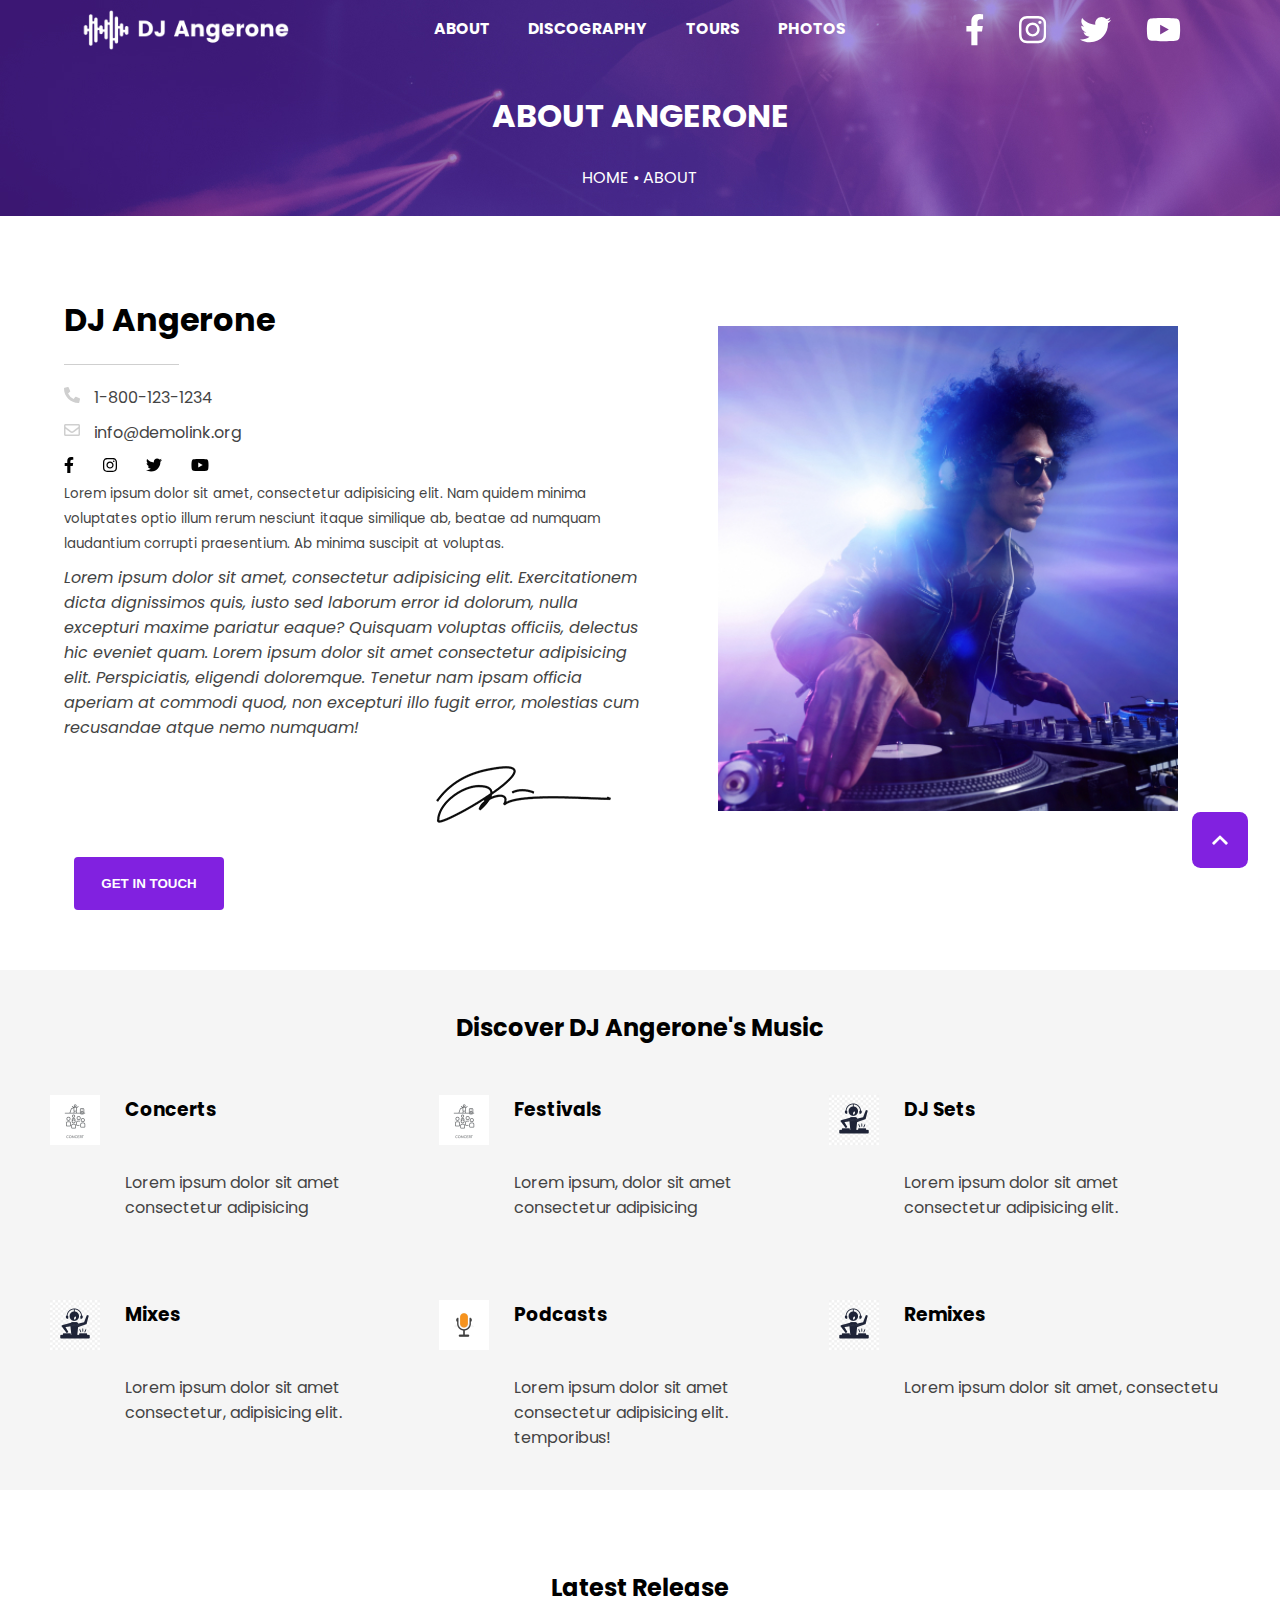
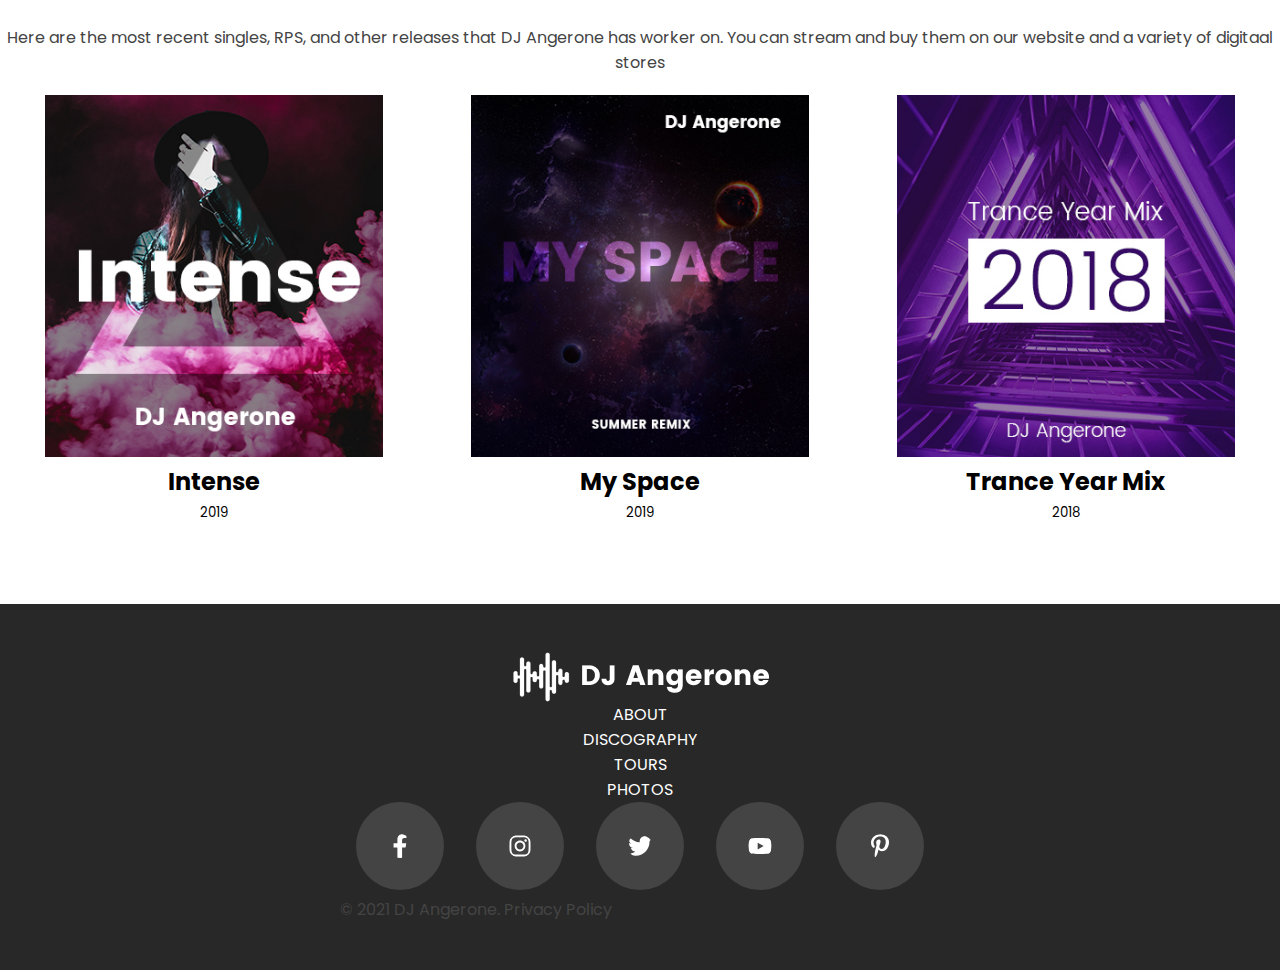
==== commit 12f77389: "Try to fix about header css render" ====
--- a/about.html
+++ b/about.html
@@ -70,8 +70,8 @@
             </section>
         </section>
         <section class="header__title">
-            <h1>About us</h1>
-            <p>Home • About us</p>
+            <h1>About Angerone</h1>
+            <p>Home • About</p>
         </section>
     </header>
     <main class="about about--style">
--- a/style.css
+++ b/style.css
@@ -389,12 +389,6 @@
 }
 
 
-/* FOOTER COPYRIGHT */
-
-p {
-    color: #444444;
-}
-
 /* FOOTER MEDIA QUERIES */
 
 @media only screen and (max-width: 768px){
@@ -676,22 +670,53 @@
     border-bottom: 4px solid #8121e0;
 }
 
-.tour__section--calendar {
+/* .tour__section--calendar {
     padding: 20px;
     display: grid;
     grid-template-columns: repeat(2, auto);
-}
+} */
 
 .tour__section--calendar a {
     color: black;
 }
 
+.tour__calendar__article {
+    margin-top: 20px;
+    margin-bottom: 20px;
+}
+
 .tour__calendar__article *{
     margin: 10px;
 }
 
 .tour__calendar__article--row2 {
     grid-column: 2;
+}
+
+/* Responsive */
+/* Desktop screen and above */
+@media only screen and (min-width:1025px) {
+    .tour__nav {
+        height: 125px;
+        flex-direction: row;
+        justify-content: center;
+    }
+
+    .tour__button--calendar {
+        height: auto;
+        margin-left: 5%;
+        margin-right: 5%;
+    }
+
+    .tour__calendar__article {
+        display: flex;
+        flex-direction: column;
+        flex-wrap: wrap;
+    }
+
+    .tour__calendar__article a {
+        align-self: flex-end;
+    }
 }
 
 
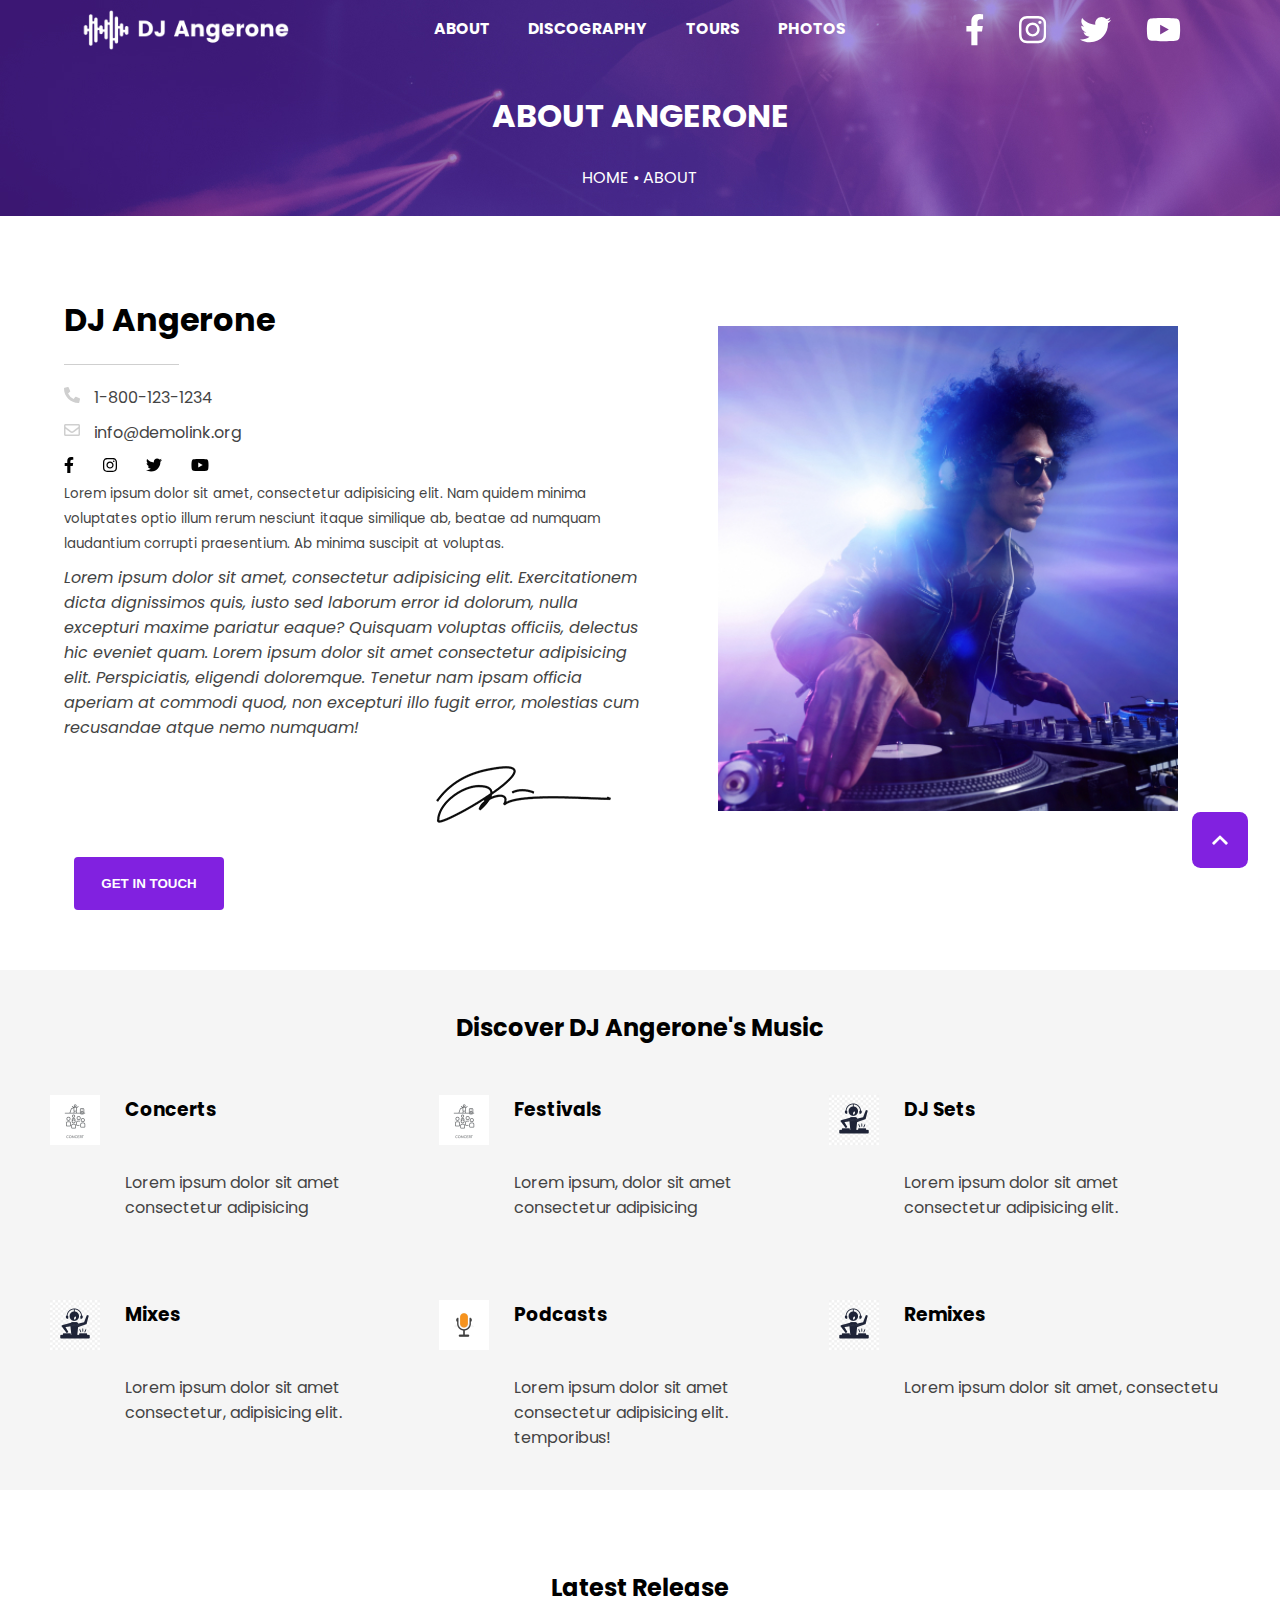
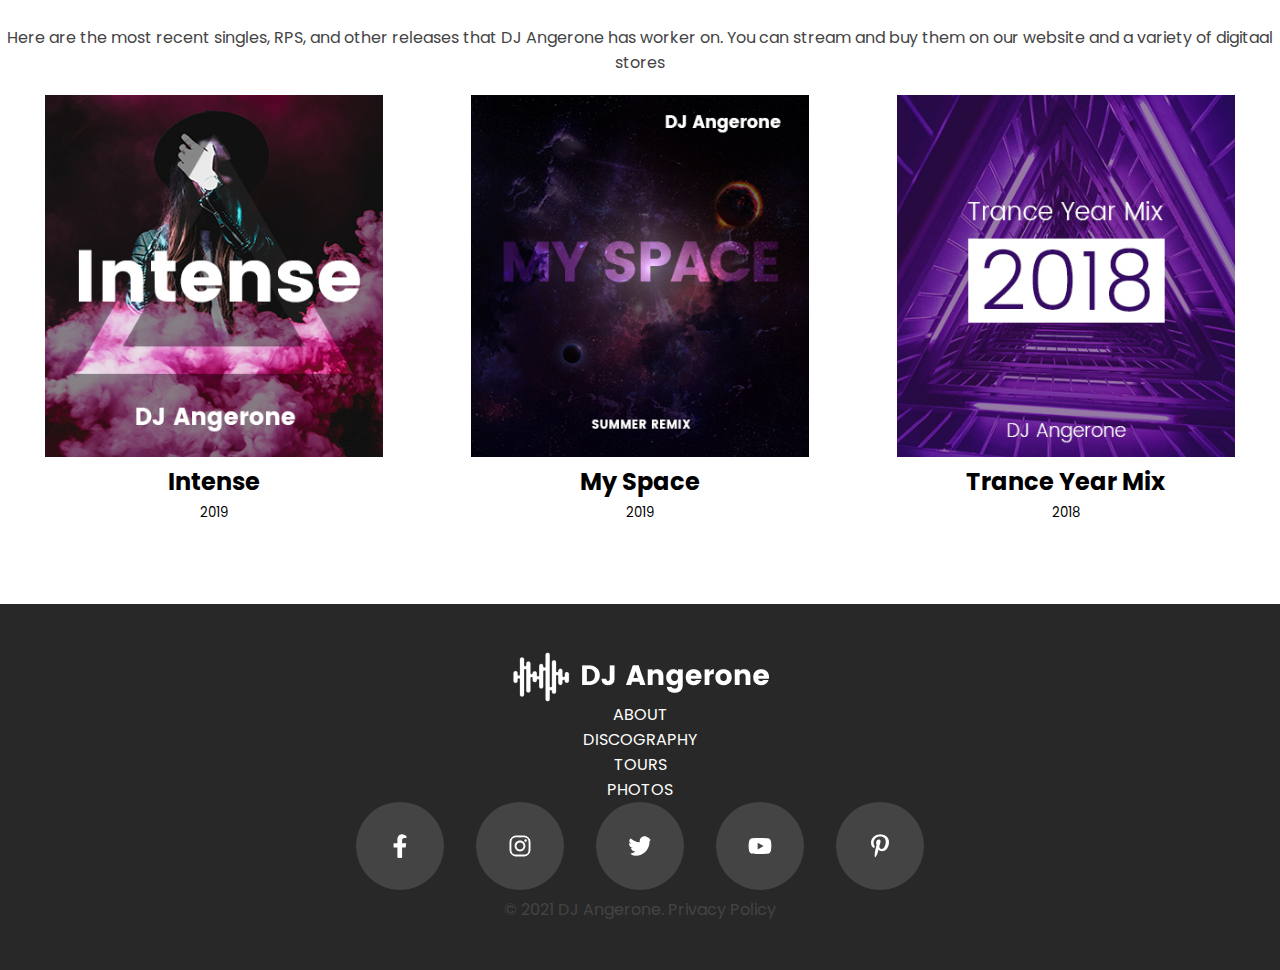
==== commit 90fa3dca: "Fix nav centering" ====
--- a/about.html
+++ b/about.html
@@ -181,7 +181,7 @@
 
         <!-- PAGES LINKS         -->
 
-        <nav_footer>
+        <nav>
             <ul class="linkpage">
                 <li><a href="./about.html">ABOUT</a></li>
                 <li><a href="./discography.html">DISCOGRAPHY</a></li>
--- a/style.css
+++ b/style.css
@@ -11,13 +11,6 @@
     font-family: 'Poppins', sans-serif;
 }
 
-.homeHeader {
-    min-height: 800px;
-    background-image: url("./images/homapage-banner-img.jpg");
-    background-size:cover;
-    background-repeat: no-repeat;
-}
-
 main {
     display:flex;
     flex-direction:column;
@@ -48,6 +41,10 @@
 
 p {
  color: #444444;
+}
+
+.paragraph--white {
+    color:white;
 }
 
 /* Buttons */
@@ -720,29 +717,104 @@
 }
 
 
+/* GALLERY STYLE */
+
+.gallery__grid {
+    display: grid;
+    grid-template-columns: repeat(auto-fit, minmax(460px, 1fr));
+    grid-gap: 2em;
+    align-items: center;
+}
+
+.gallery__grid>article {
+    border: none;
+    /* box-shadow: 2px 2px 6px 0px rgba(0, 0, 0, 0.2); */
+    text-align: center;
+    transition: transform .3s;
+    position: relative;
+}
+
+.gallery__grid>article:hover {
+    transform: translateY(5px);
+    /* box-shadow: 2px 2px 6px 0px rgba(0, 0, 0, 0.2); */
+}
+
+.gallery__button {
+    position: absolute;
+    top: 50%;
+    left: 50%;
+    transform: translate(-50%, -50%);
+    -ms-transform: translate(-50%, -50%);
+    background-color: white;
+    /* border: 15px solid rbga(255 255 255 .5); */
+    color: black;
+    font-size: 16px;
+    padding: 12px 24px;
+    border: none;
+    cursor: pointer;
+    border-radius: 50%;
+    opacity: 0;
+    width: 6em;
+    height: 6em;
+}
+
+
+.gallery__article:hover button{
+    opacity: 100;
+}
+
+/* DISCOGRAPHY STYLE */
+
+.grid {
+    display: grid;
+    grid-template-columns: repeat(auto-fit, minmax(460px, 1fr));
+    grid-gap: 2em;
+    align-items: center;
+}
+
+.grid>article {
+    border: none;
+    /* box-shadow: 2px 2px 6px 0px rgba(0, 0, 0, 0.2); */
+    text-align: center;
+    transition: transform .3s;
+    position: relative;
+}
+
+.grid>article:hover {
+    transform: translateY(5px);
+    /* box-shadow: 2px 2px 6px 0px rgba(0, 0, 0, 0.2); */
+}
+
+
 /* START HOMEPAGE STYLES */
 /*************************/
 
 /* MOBILE-FIRST DESIGNS (I.E. TABLET AND DESKTOP RESPONSIVENESS TO BE SPECIFIED FURTHER WITH @MEDIA QUERIES*/
+.homepage {
+    width:100%;
+}
+
+.homeHeader {
+    width:100%;
+    background-image: url("./images/homapage-banner-img.jpg");
+    background-size:cover;
+    background-repeat: no-repeat;
+}
+
 .player {
     /* EXACT WIDTH AND PADDING TO BE MEASURED ON DESIGN SCREENSHOT */
     width:100%;
     padding:1em;
     display:flex;
     flex-direction: column;
-    /* REMOVE BACKGROUND COLOR FOR FINAL VERSION !*/
-    /*BACKGROUND COLOR SET TO RED WITH 50% TRANSPARENCY TO MAKE .player__heading and .player__song white texts visible in static position*/
-    background-color: rgba(255, 0, 0, 0.5);
     position:relative;
     /* EXACT RELATIVE POSITION TO BE MEASURED ON DESIGN SCREENSHOT */
-    bottom:5em;
-}
-.player__heading {
-    color:white;
-}
+    bottom:8em;
+    z-index:2;
+}
+
 .player__song {
     color:rgba(255, 255, 255,0);
-
     -webkit-text-stroke: 0.5px white;
     /* workaround in case webkit won't work.
     text-shadow: -1px 0 white, 0 1px white, 1px 0 white, 0 -1px white;
@@ -763,7 +835,7 @@
     background-color:#282828;
     position:relative;
     /* EXACT RELATIVE POSITION TO BE MEASURED ON DESIGN SCREENSHOT */
-    bottom:5em;
+    bottom:8em;
     border-radius:10px;
     text-align: center;
 }
@@ -779,7 +851,7 @@
 .countdown__button {
     /* EXACT WIDTH AND PADDING TO BE MEASURED ON DESIGN SCREENSHOT */
     width:100%;
-    padding:2em;
+    padding:1em;
     font-size:150%;
     border-radius:10px;
 }
@@ -799,7 +871,6 @@
     display:flex;
     flex-direction: column;
     align-items:center;
-    
 }
 
 .clearfix {
@@ -816,14 +887,20 @@
 .homeAbout__image {
     margin: 0 0 1em 0;
     border-radius:10px;
-}
-
+    width:100%;
+}
+
+blockquote {
+    font-size: 150%;
+    margin:0 0 0 1em;
+}
 
 .homeDisco {
     width:100%;
-    padding:5em;
+    padding:2em;
     background-image:url(images/homepage-latest-releases-background.jpg);
     background-repeat: none;
+    background-size:cover;
     display:flex;
     flex-direction: column;
     align-items: center;
@@ -840,7 +917,7 @@
 .homeDisco__button {
     /* EXACT WIDTH AND PADDING TO BE MEASURED ON DESIGN SCREENSHOT */
     width:100%;
-    padding:2em;
+    padding:1em;
     font-size:150%;
     border-radius:10px;
 }
@@ -856,16 +933,23 @@
 
 .homeReleases__albums {
     width:100%;
+    margin:auto;
     display:flex;
     flex-wrap: wrap;
     justify-content:center;
 }
 
-.relaseAlbums__album {
+.releaseAlbums__album {
+    width:90%;
+    margin:auto;
     padding:1em;
     text-align: center;
-    
-}
+}
+
+.releaseAlbums__album--border {
+    width:100%;
+}
+
 .homeFanbase {
     width:100%;
     padding:2em;
@@ -882,14 +966,19 @@
     align-items:center;
 }
 
+.fanbaseGallery__image {
+    margin:1em;
+    border-radius:10px;
+    width:100%;
+}
 .homeFanbase__benefits {
     display:flex;
     flex-direction: column;
     justify-content: space-around;
 }
 
-.fanbaseGallery__image {
-    border-radius:10px;
+.fas {
+    color:white;
 }
 
 .fanbaseBenefits__list {
@@ -907,12 +996,16 @@
     text-align: center;
 }
 
+.homeSchedule {
+    width:100%;
+}
 
 .homePartners {
     width:100%;
     min-height: 20em;
     padding:2em;
     background-image: url(images/homepage-sponsors-background.jpg);
+    background-size: cover;
     background-repeat: none;
     display:flex;
     flex-direction: column;
@@ -920,8 +1013,12 @@
     justify-content: space-around;
 }
 
+.far {
+    color:white;
+}
+
 .homePartners__list {
-	overflow: hidden;
+	overflow: auto;
 }
 
 .partnersList__slider {
@@ -943,7 +1040,8 @@
 
 .homeTickets {
     width:100%;
-    overflow:hidden;
+    overflow:auto;
+    text-align: center;;
 
 }
 
@@ -963,6 +1061,10 @@
     padding:2em;
 }
 
+.ticketGrid__item span {
+    font-size: 200%;
+}
+
 .homeGallery {
     width:100%;
     display:flex;
@@ -979,7 +1081,6 @@
     width:100%;
     padding:2em;
     overflow:hidden;
-    
 }
 .homeNews__heading {
     text-align:center;
@@ -991,10 +1092,12 @@
     display:flex;
     flex-direction: row;
     justify-content: center;
+    overflow:hidden;
 }
 
 .newsList__item {
     padding:2em;
+    width:100%;
 }
 
 .newsList__item--grey {
@@ -1022,6 +1125,7 @@
     text-align: center;
     background-image:url(images/homepage-footer-background.jpg);
     background-repeat: no-repeat;
+    background-size:cover;
 
 }
 
@@ -1031,11 +1135,13 @@
     display:flex;
     flex-direction: column;
     justify-content: space-between;
+    align-items: center;
 }
 
 .newsletterForm__input, .newsletterForm__button {
     padding:2em;
     border-radius: 10px;
+    width:100%;
 }
 
 
